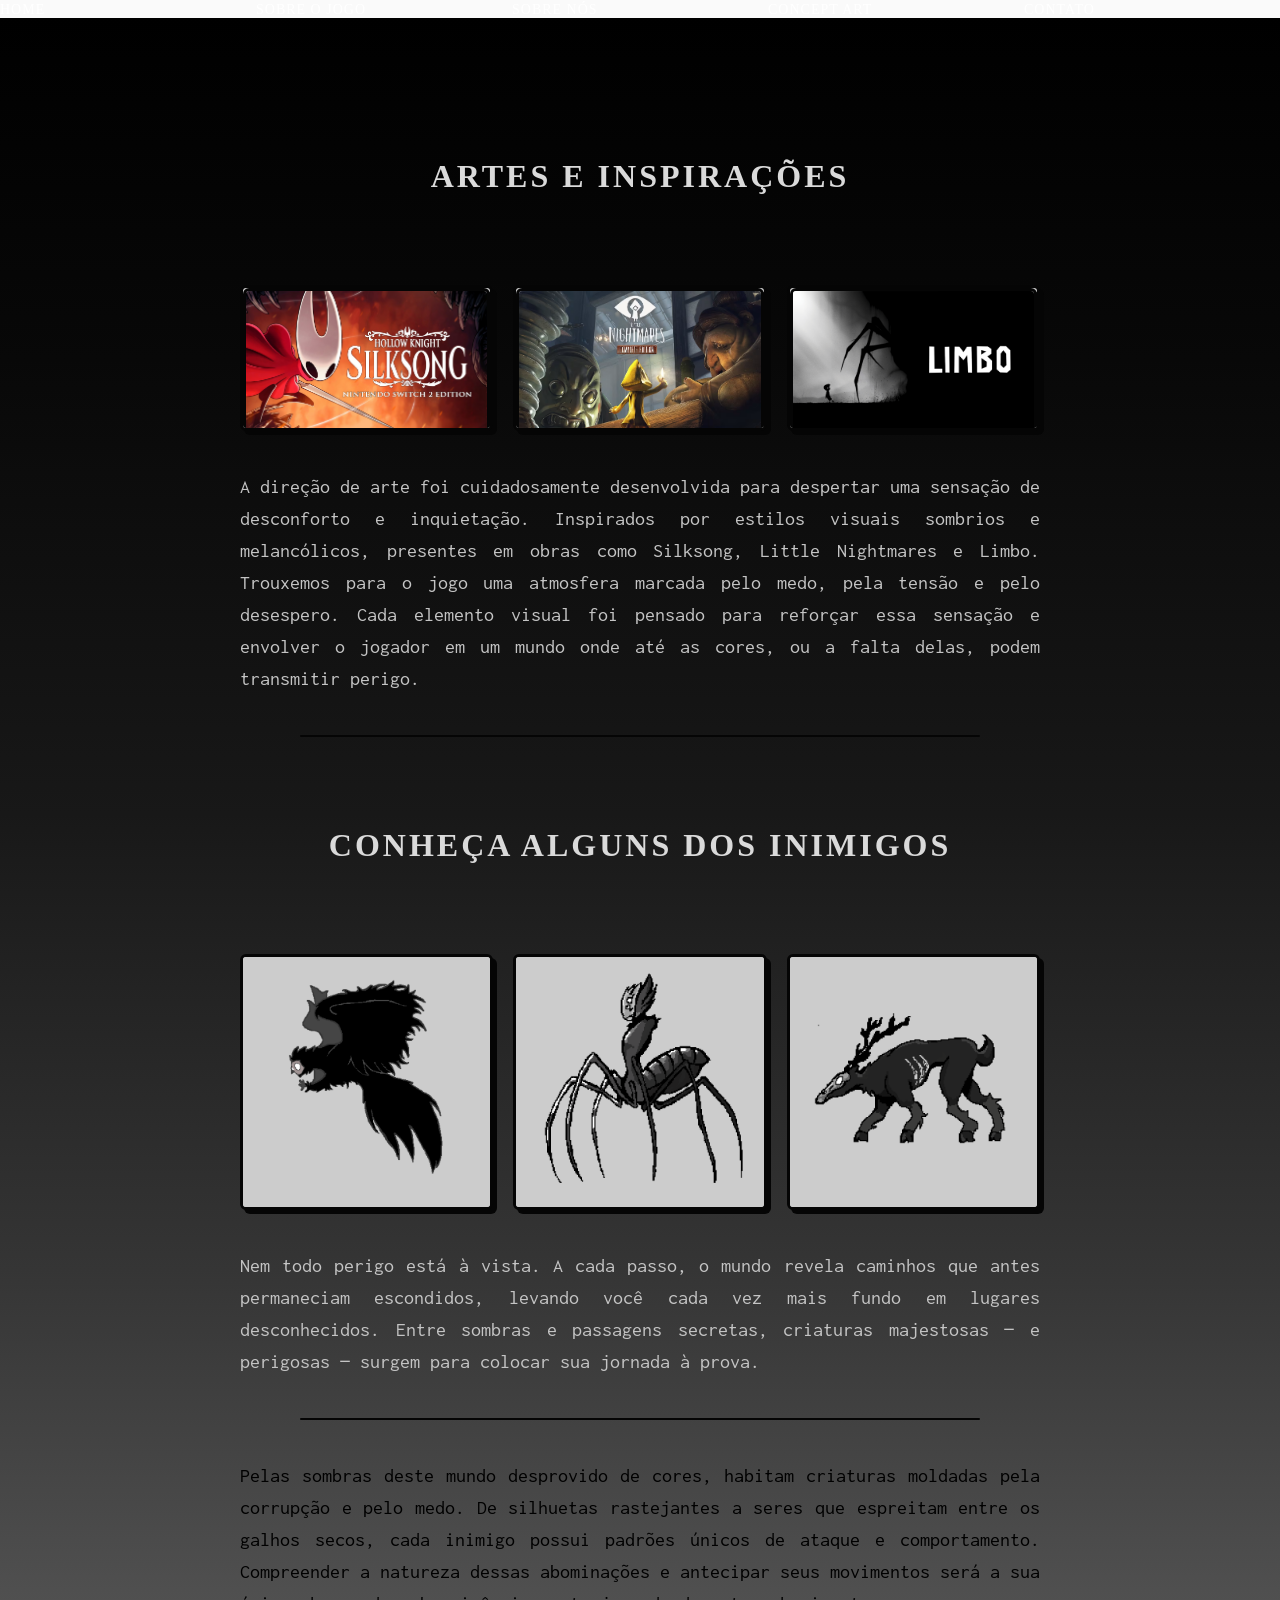
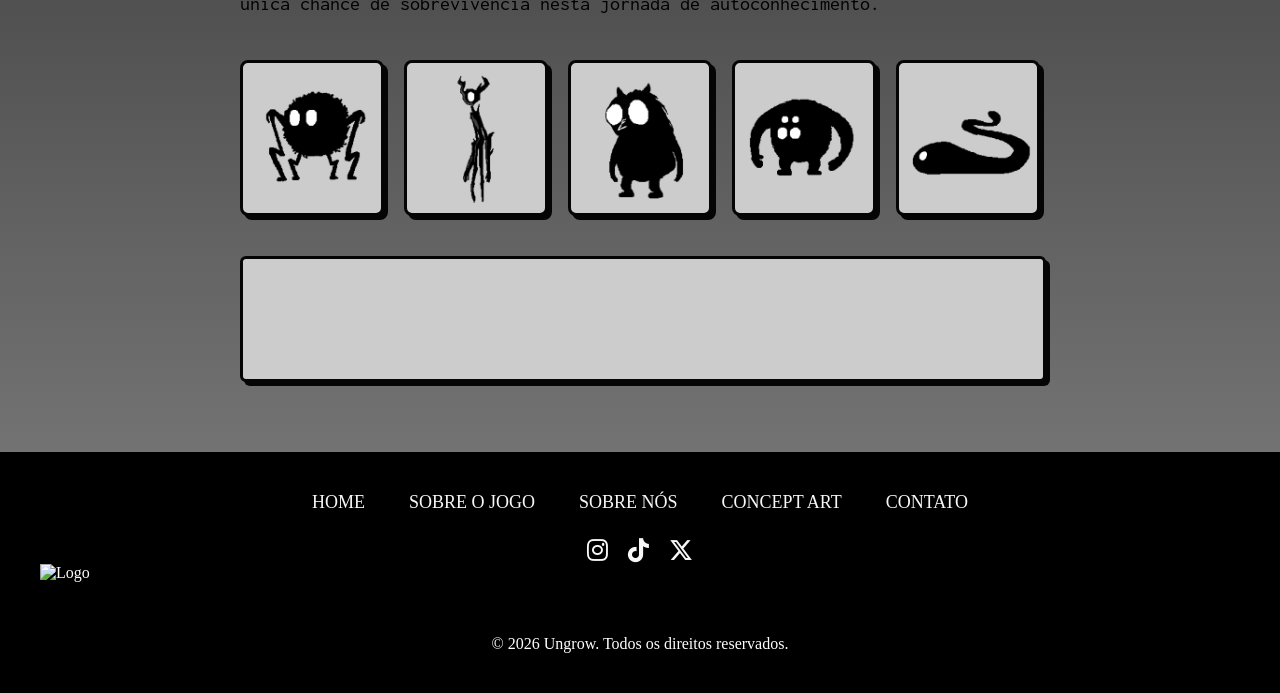
==== navegacao/conceptart.html @ cc2f0186 "atualizações gerais 02/09" ====
<!DOCTYPE html>
<html lang="en">
<head>
    <meta charset="UTF-8">
    <meta name="viewport" content="width=device-width, initial-scale=1.0">
    <link rel="stylesheet" href="https://www.w3schools.com/w3css/5/w3.css" />
    <link rel="stylesheet" href="https://fonts.googleapis.com/css?family=Inconsolata" />
    <link rel="stylesheet" href="styleCA.css" />
    <link rel="stylesheet" href="https://cloudflare.com">
    <link rel="stylesheet" href="https://cdnjs.cloudflare.com/ajax/libs/font-awesome/6.5.1/css/all.min.css" crossorigin="anonymous" referrerpolicy="no-referrer" />

    
    <title>CONCEPT ART</title>
</head>
<body>
    

    <!-- Barra de Navegação para as Páginas Secundárias -->
    <div class="w3-top">

    <div class="w3-row w3-padding w3-black barra-navegacao">

        <div class="w3-col">
            <a
                href="../index.html#home"
                class="w3-button w3-block w3-black"
            >
                HOME
            </a>
        </div>

        <div class="w3-col">
            <a
                href="sobreojogo.html"
                class="w3-button w3-block w3-black"
            >
                SOBRE O JOGO
            </a>
        </div>

        <div class="w3-col">
            <a
                href="sobrenos.html"
                class="w3-button w3-block w3-black"
            >
                SOBRE NÓS
            </a>
        </div>

        <div class="w3-col">
            <a
                href="conceptart.html"
                class="w3-button w3-block w3-black"
            >
                CONCEPT ART
            </a>
        </div>

        <div class="w3-col">
            <a
                href="../index.html#contato"
                class="w3-button w3-block w3-black"
            >
                CONTATO
            </a>
        </div>

    </div>

</div>
    <main class="pagina-jogo">
    <main class="container-artes">
    
    <h1 class="titulo-secundario-artes">ARTES E INSPIRAÇÕES</h1>

    <!-- SEÇÃO 1: 3 Imagens lado a lado -->
    <section class="grid-tres-imagens">
    <a href="https://store.steampowered.com/app/1030300/Hollow_Knight_Silksong/" target="_blank" rel="noopener noreferrer" class="box-imagem">
      <div class="box-imagem"><img src="../imagens/silksongref.jpg" alt="Silksong"></div>
      </a>

      <a href="https://store.steampowered.com/app/424840/Little_Nightmares/" target="_blank" rel="noopener noreferrer" class="box-imagem">
      <div class="box-imagem"><img src="../imagens/littlenightmaresref.avif" alt="Little Nightmares"></div>
      </a>
      
      <a href="https://store.steampowered.com/app/48000/LIMBO/" target="_blank" rel="noopener noreferrer" class="box-imagem">
      <div class="box-imagem"><img src="../imagens/limboref.jpg" alt="Limbo"></div>
      </a>

    </section>

    <!-- SEÇÃO 2: Texto Centralizado + Divisor -->
    <section class="texto-central">
      <p>A direção de arte foi cuidadosamente desenvolvida para despertar uma sensação de desconforto e inquietação. Inspirados por estilos visuais sombrios e melancólicos, presentes em obras como Silksong, Little Nightmares e Limbo. Trouxemos para o jogo uma atmosfera marcada pelo medo, pela tensão e pelo desespero. Cada elemento visual foi pensado para reforçar essa sensação e envolver o jogador em um mundo onde até as cores, ou a falta delas, podem transmitir perigo.</p>
    </section>

    <div class="divisor-artes"></div>

    <!-- SEÇÃO 3: Layout de Moldura Corrompida (Texto centralizado cercado por imagens) -->
    <h1 class="titulo-secundario-artes">CONHEÇA ALGUNS DOS INIMIGOS </h1>

    <!-- SEÇÃO 1: 3 Imagens lado a lado -->
    <section class="grid-tres-imagens sec2">
      <div class="box-imagem"><img src="../imagens/coruja.PNG" alt="Coruja"></div>
      <div class="box-imagem"><img src="../imagens/BOSSARANHAPIXEL.png" alt="Bossa Aranha Pixel"></div>
      <div class="box-imagem"><img src="../imagens/cervo.png" alt="Cervo"></div>
    </section>

    <!-- SEÇÃO 2: Texto Centralizado + Divisor -->
    <section class="texto-central">
      <p>Nem todo perigo está à vista. A cada passo, o mundo revela caminhos que antes permaneciam escondidos, levando você cada vez mais fundo em lugares desconhecidos. Entre sombras e passagens secretas, criaturas majestosas — e perigosas — surgem para colocar sua jornada à prova. </p>
      
    </section>
    <div class="divisor-artes"></div>

    <!-- SEÇÃO 4: Imagem na Esquerda / Texto na Direita -->
    <section class="bloco-lateral-artes">
      
      <div class="texto-lateral-artes">
        <p>Pelas sombras deste mundo desprovido de cores, habitam criaturas moldadas pela corrupção e pelo medo. De silhuetas rastejantes a seres que espreitam entre os galhos secos, cada inimigo possui padrões únicos de ataque e comportamento. Compreender a natureza dessas abominações e antecipar seus movimentos será a sua única chance de sobrevivência nesta jornada de autoconhecimento.</p>
      </div>
    </section>

    <div class="quadrados-container">
    <div class="quadradinho"><img src="../imagens/inimigos/1.png" alt=""></div>
    <div class="quadradinho"><img src="../imagens/inimigos/2.png" alt=""></div>
    <div class="quadradinho"><img src="../imagens/inimigos/3.png" alt=""></div>
    <div class="quadradinho"><img src="../imagens/inimigos/4.png" alt=""></div>
    <div class="quadradinho"><img src="../imagens/inimigos/5.png" alt=""></div>
</div>

    <!-- SEÇÃO 6: Banner Retangular Largo -->
    <section class="banner-largo-artes">
      <div class="box-banner-horizontal"></div>
    </section>

  </main>

    
    
    <!-- ==========================
             FOOTER
        =========================== -->

        <footer>

          <img src="../../Web-Site-Ungrow/imagens/asset6.png" alt="Logo" class="footer-logo-absoluto">

            <div class="footer-links">

                <a href="../../Web-Site-Ungrow/index.html#home">
                    HOME
                </a>

                <a href="../../Web-Site-Ungrow/navegacao/sobreojogo.html">
                    SOBRE O JOGO
                </a>

                <a href="../../Web-Site-Ungrow/navegacao/sobrenos.html">
                    SOBRE NÓS
                </a>

                <a href="../../Web-Site-Ungrow/navegacao/conceptart.html">
                    CONCEPT ART
                </a>

                <a href="../../Web-Site-Ungrow/index.html#contato">
                    CONTATO
                </a>

            </div>

          

           <div class="footer-social">
    <!-- Ícone do Instagram -->
    <a href="https://instagram.com" target="_blank" aria-label="Instagram">
        <i class="fab fa-instagram"></i>
    </a>
    
    <!-- Ícone do TikTok -->
    <a href="https://tiktok.com" target="_blank" aria-label="TikTok">
        <i class="fab fa-tiktok"></i>
    </a>
    
    <!-- Ícone do Twitter / X -->
    <a href="https://twitter.com" target="_blank" aria-label="Twitter">
        <i class="fab fa-x-twitter"></i>
    </a>
</div>


            <div class="powered-by">
                © 2026 Ungrow. Todos os direitos reservados.
            </div>


          
        </footer>
</body>
</html>
---- navegacao/styleCA.css ----
@font-face {
  font-family: "Ungrow-Regular";
  src: url(../../Web-Site-Ungrow/fonts/Ungrow-Regular.otf);
  font-style: normal;
  font-display: swap;
}



/* =========================================
   CONFIGURAÇÕES GERAIS E FUNDO CLARO
========================================= */
body, html {
  margin: 0;
  padding: 0;
  height: 100%;
  font-family: "Inconsolata", sans-serif;
  background-color: #fafafa; /* Mantém o fundo claro padrão das suas páginas secundárias */
  font-family: "Ungrow-Regular";
}


p{
  font-size: 20px;
  line-height: 1.6;
}

.topo-pagina-secundaria {
  background-color: #000;
  width: 100%;
}

.barra-navegacao {
  display: flex;
  width: 100%;
}

.barra-navegacao a {
  flex: 1;
  text-align: center;
  padding: 14px 0;
  color: #fff;
  text-decoration: none;
  font-size: 14px;
  letter-spacing: 1px;
  transition: 0.3s;
}

.barra-navegacao a:hover, .barra-navegacao a.ativo {
  background-color: #333;
}

/* CONTAINER PRINCIPAL CORRIDO */
.container-artes {
  width: 90%;
  max-width: 800px;
  margin: 40px auto;
}

.titulo-secundario-artes {
  text-align: center;
  font-size: 32px;
  font-weight: bold;
  letter-spacing: 3px;
  color: #dadada;
  margin-bottom: 90px;
  margin-top: 90px;
}

/* =========================================
   SEÇÃO 1: 3 IMAGENS ALINHADAS HORIZONTALMENTE
========================================= */
.grid-tres-imagens {
  display: flex;
  gap: 20px;
  margin-bottom: 40px;
}


.grid-tres-imagens .box-imagem {
  flex: 1;
  height: 140px;
  background-color: #cccccc;
  border: 3px solid #050505;
  box-shadow: 4px 4px 0px #050505;
  border-radius: 6px;
  overflow: hidden;

}

.grid-tres-imagens .box-imagem img {
  width: 100%;
  height: 100%;
  object-fit: cover; /* Corta e ajusta a imagem proporcionalmente preenchendo a caixa, sem esticar */
  display: block;
}


.sec2 .box-imagem {
  height: 250px; /* Nova altura maior para os monstros não ficarem cortados */
}

/* Força as fotos dos monstros a preencherem a nova altura corretamente */
.sec2 .box-imagem img {
  width: 100%;
  height: 100%;
  object-fit: contain; /* 'contain' mostra o monstro inteiro sem cortar os lados da imagem */
  background-color: #cccccc; /* Mantém o fundo cinza preenchendo as sobras */
}

/* =========================================
   TEXTOS CENTRALIZADOS E DIVISORES
========================================= */
.texto-central {
  max-width: 800px;       /* Controla a largura máxima para o texto não ficar gigante */
  margin: 40px auto;      /* O 'auto' centraliza o bloco de texto inteiro na tela */
  font-family: "inconsolata", monospace;
  color: #c4c4c4;
  line-height: 1.6;       /* Deixa um espaçamento confortável entre as linhas */
  text-align: justify;    /* Mantém as bordas laterais alinhadas, se preferir */
}

.divisor-artes {
  width: 85%;
  height: 2px;
  background-color: #050505;
  margin: 30px auto 0;
  border-radius: 2px;
}

/* =========================================
   SEÇÃO 3: MOLDURA COMPLEXA (FLEXBOX TRÊS COLUNAS)
========================================= */
.layout-moldura {
  display: flex;
  gap: 25px;
  align-items: stretch;
  margin: 40px 0;
}

.coluna-lateral-img {
  width: 100px;
  background-color: #cccccc;
  border: 3px solid #050505;
  box-shadow: 4px 4px 0px #050505;
  border-radius: 6px;
  flex-shrink: 0;
}

.centro-moldura {
  flex: 1;
  display: flex;
  flex-direction: column;
  justify-content: space-between;
  text-align: center;
  color: #c4c4c4;
}

.centro-moldura p {
  margin: 0 0 20px 0;
  line-height: 1.5;
}

.box-imagem-centro {
  width: 100%;
  height: 140px;
  background-color: #cccccc;
  border: 3px solid #050505;
  box-shadow: 4px 4px 0px #050505;
  border-radius: 6px;
}

/* =========================================
   SEÇÃO 5: IMAGEM LATERAL COM TEXTO CORRIDO
========================================= */
.bloco-lateral-artes {

  max-width: 800px;       /* Controla a largura máxima para o texto não ficar gigante */
  margin: 40px auto;      /* O 'auto' centraliza o bloco de texto inteiro na tela */
  font-family: "inconsolata", monospace;
  color: #000000;
  line-height: 1.6;       /* Deixa um espaçamento confortável entre as linhas */
  text-align: justify;    /* Mantém as bordas laterais alinhadas, se preferir */

}

.quadrados-container {
    display: flex;            /* Alinha os itens um ao lado do outro */
    justify-content: center;  /* Centraliza o grupo de quadrados na tela */
    gap: 20px;                /* Define o espaço de separação entre cada um */
    margin-top: 30px;         /* Distância do texto de cima */
}

/* Estilização padrão para o formato dos seus quadradinhos */
.quadradinho {
    width: 150px;              /* Largura do quadrado */
    height: 150px;             /* Altura igual para ficar simétrico */
    background-color: #ccc;   /* Cor de fundo cinza igual à imagem */
    border-radius: 8px;       /* Bordas levemente arredondadas */
    aspect-ratio: 1 / 1;
    border: 3px solid #050505;  /* Borda preta para destacar */
    box-shadow: 4px 4px 0px #050505;
    overflow: hidden; 
}

.quadradinho img {
    width: 100%;          /* Ocupa toda a largura interna do quadrado */
    height: 100%;         /* Ocupa toda a altura interna do quadrado */
    object-fit: cover;    /* ESSENCIAL: Encaixa a foto perfeitamente sem distorcer ou esticar */
    object-position: center; /* Mantém o centro da imagem visível */
}

.texto-lateral-artes {
  flex: 1;
  line-height: 1.6;
}

/* =========================================
   SEÇÃO 6: BANNER HORIZONTAL GRANDE
========================================= */
.banner-largo-artes {
  margin: 40px 0 60px;
}

.box-banner-horizontal {
  width: 100%;
  height: 120px;
  background-color: #cccccc;
  border: 3px solid #050505;
  box-shadow: 4px 4px 0px #050505;
  border-radius: 6px;
}

/* =========================================
   RODAPÉ PADRÃO
========================================= */
footer {
  background: #d0d0d0;
  color: #222;
  padding: 30px 20px;
  text-align: center;
}

.footer-links {
  display: flex;
  justify-content: space-around;
  max-width: 700px;
  margin: auto;
}

.footer-links a {
  color: #222;
  text-decoration: none;
  font-size: 13px;
}

.footer-links a:hover {
  text-decoration: underline;
}

.powered-by {
  margin-top: 30px;
  font-size: 10px;
}

/* RESPONSIVO MOBILE */
@media (max-width: 600px) {
  .grid-tres-imagens, .layout-moldura, .bloco-lateral-artes {
    flex-direction: column;
  }
  .coluna-lateral-img {
    width: 100%;
    height: 150px;
  }
  .box-imagem-lateral {
    width: 100%;
  }
}

/*BARRA DE NAVEGAÇÃO*/

.barra-navegacao {
  display: flex;
  width: 100%;
}

.barra-navegacao .w3-col {
  flex: 1;
}

.barra-navegacao a {
  transition: 0.3s;
}

.barra-navegacao a:hover {
  background-color: #333 !important;
}

/* =========================================
   FUNDO DA PÁGINA
========================================= */

.pagina-jogo {
  min-height: 100vh;

  background: linear-gradient(
    to bottom,
    #000000 0%,
    #080808 15%,
    #181818 35%,
    #353535 55%,
    #5a5a5a 75%,
    #858585 100%
  );

  padding-top: 50px;
}


/* =========================================
   FOOTER
========================================= */

footer {
  background: #000000;
  color: #ffffff;
  padding: 40px 20px;
  text-align: center;
  margin-top: 70px;
  position: relative;
}

.footer-logo-absoluto {
  position: absolute;
  left: 40px;          /* Distância da borda esquerda da tela */
  top: 50%;            /* Alinha verticalmente ao centro */
  transform: translateY(-50%); /* Ajuste fino para o centro vertical perfeito */
  max-width: 120px;    /* Controle o tamanho da foto aqui */
  height: auto;

  max-width: 180px;    /* Aumente este valor (ex: 180px, 200px, 250px) */
  height: auto;
}



.footer-links {
  display: flex;
  justify-content: space-around;
  max-width: 700px;
  margin: auto;
}

.footer-links a {
  color: #f7f7f7;
  text-decoration: none;
  font-size: 18px;
}

.footer-links a:hover {
  text-decoration: underline;
}

.footer-social {
  margin-top: 25px; /* Espaço abaixo do menu principal */
  display: flex;
  justify-content: center;
  gap: 20px; /* Distância entre os ícones */
}

.footer-social a {
  color: #f7f7f7;
  font-size: 24px; /* Tamanho visível para os ícones */
  transition: transform 0.2s ease, color 0.2s ease;
}

.footer-social a:hover {
  color: #999999; /* Cor que o ícone assume ao passar o mouse */
  transform: scale(1.1); /* Efeito suave de crescimento */
}

.powered-by {
  margin-top: 70px;
  font-size: 16px;
}
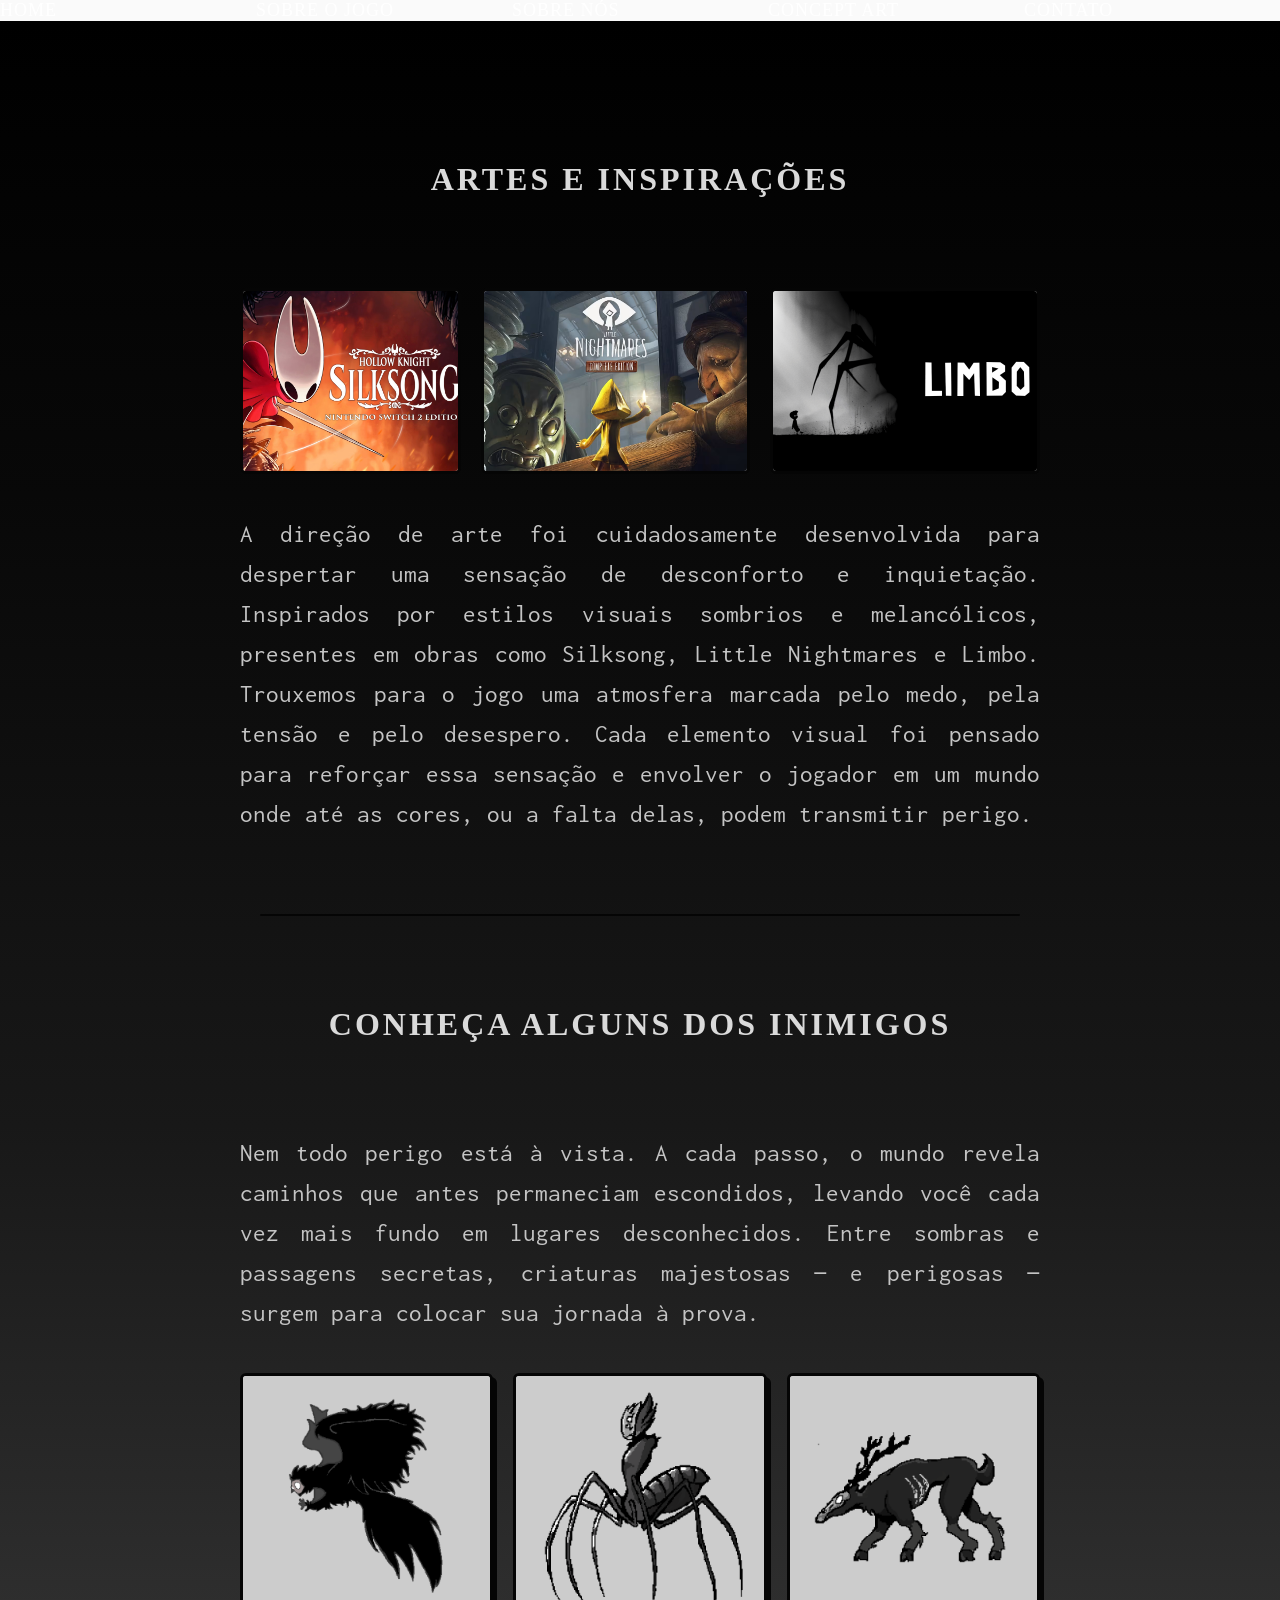
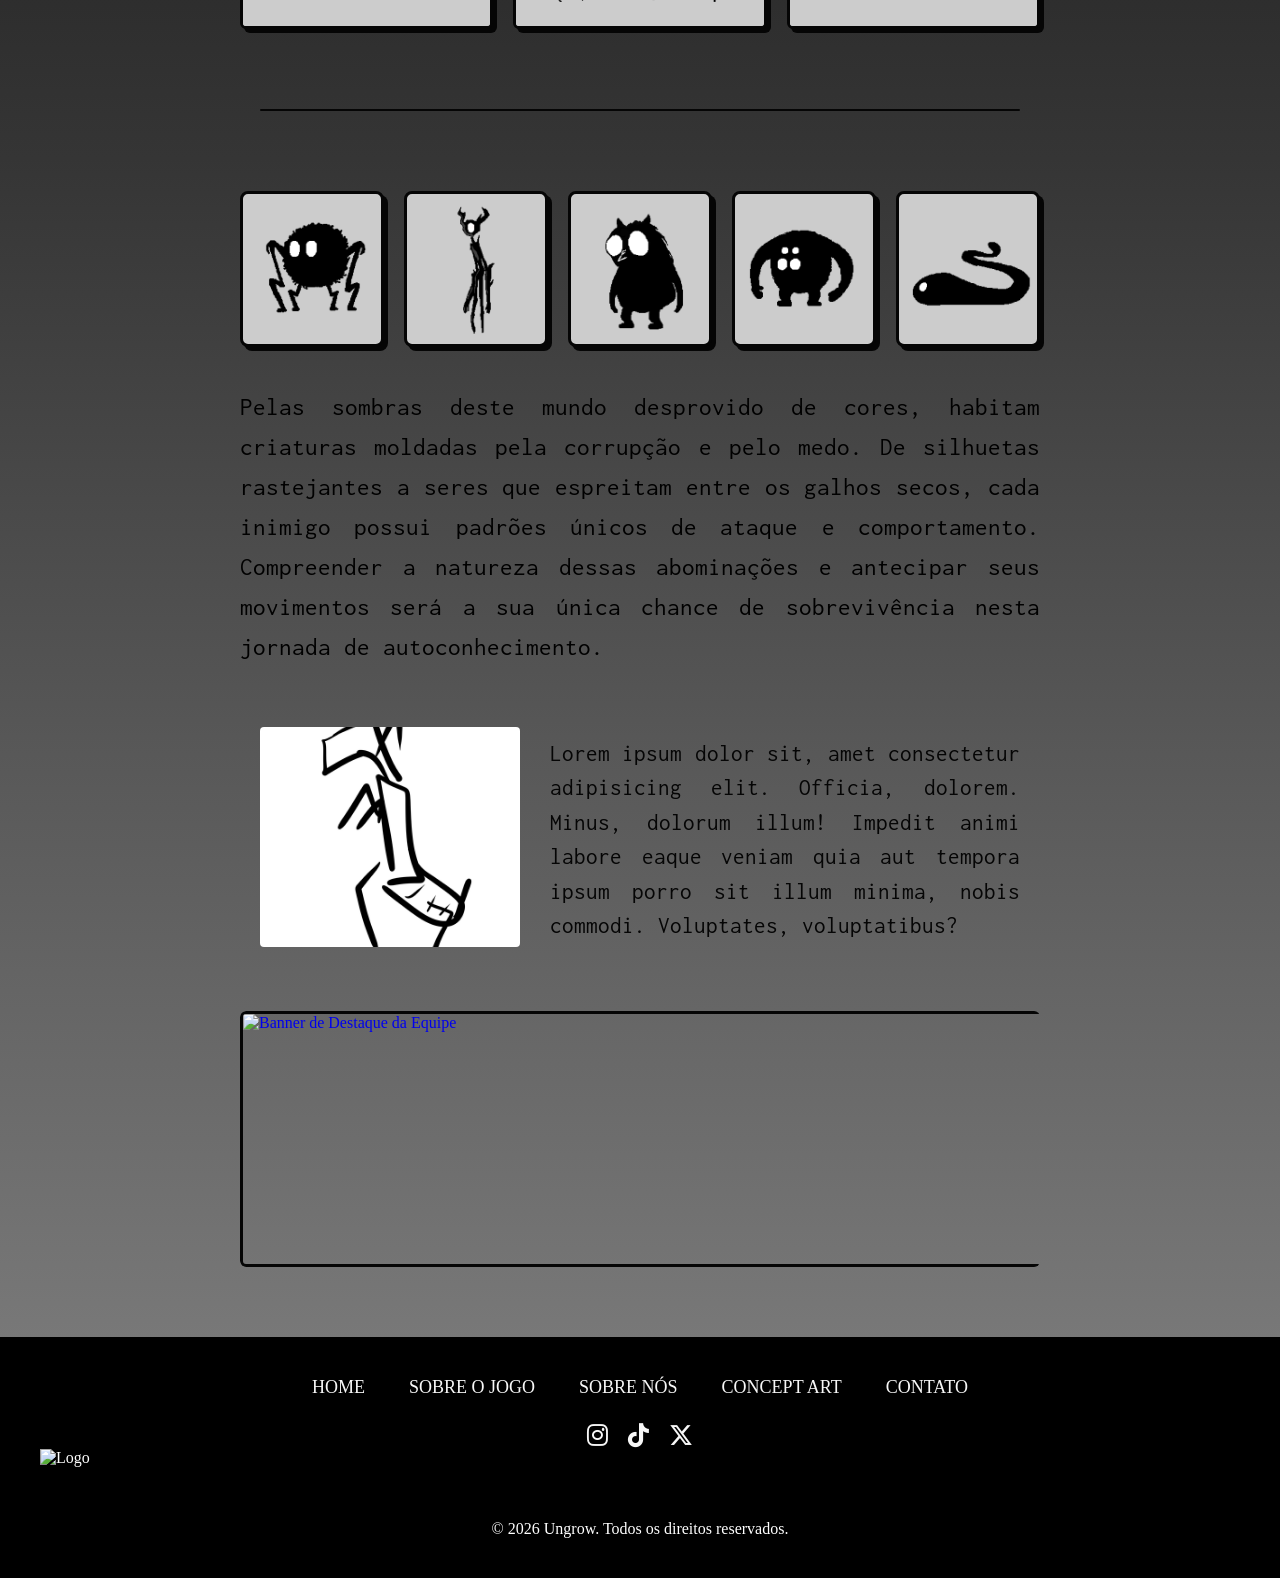
==== commit 32fede43: "adição de assets e organização do layout. atualização 04/09" ====
--- a/navegacao/conceptart.html
+++ b/navegacao/conceptart.html
@@ -75,15 +75,15 @@
 
     <!-- SEÇÃO 1: 3 Imagens lado a lado -->
     <section class="grid-tres-imagens">
-    <a href="https://store.steampowered.com/app/1030300/Hollow_Knight_Silksong/" target="_blank" rel="noopener noreferrer" class="box-imagem">
-      <div class="box-imagem"><img src="../imagens/silksongref.jpg" alt="Silksong"></div>
+    <a href="https://store.steampowered.com/app/1030300/Hollow_Knight_Silksong/" class="link-banner-efeito" target="_blank" rel="noopener noreferrer" class="box-imagem">
+      <div class="box-imagem" ><img src="../imagens/silksongref.jpg" alt="Silksong"></div>
       </a>
 
-      <a href="https://store.steampowered.com/app/424840/Little_Nightmares/" target="_blank" rel="noopener noreferrer" class="box-imagem">
+      <a href="https://store.steampowered.com/app/424840/Little_Nightmares/" target="_blank" class="link-banner-efeito" rel="noopener noreferrer" class="box-imagem">
       <div class="box-imagem"><img src="../imagens/littlenightmaresref.avif" alt="Little Nightmares"></div>
       </a>
       
-      <a href="https://store.steampowered.com/app/48000/LIMBO/" target="_blank" rel="noopener noreferrer" class="box-imagem">
+      <a href="https://store.steampowered.com/app/48000/LIMBO/" target="_blank" class="link-banner-efeito" rel="noopener noreferrer" class="box-imagem">
       <div class="box-imagem"><img src="../imagens/limboref.jpg" alt="Limbo"></div>
       </a>
 
@@ -96,8 +96,22 @@
 
     <div class="divisor-artes"></div>
 
+    <div class="container-âncora-inimigos">
+      
+      <!-- Imagens com o caminho de pasta corrigido usando "../imagens/" igual às suas outras -->
+      <img src="../imagens/cervopromocional.png" alt="Inimigo Esquerdo" class="arte-decorativa-esquerda">
+      <img src="../imagens/cervopromocional.png" alt="Inimigo Direito" class="arte-decorativa-direita">
+
     <!-- SEÇÃO 3: Layout de Moldura Corrompida (Texto centralizado cercado por imagens) -->
     <h1 class="titulo-secundario-artes">CONHEÇA ALGUNS DOS INIMIGOS </h1>
+
+    
+
+    <!-- SEÇÃO 2: Texto Centralizado + Divisor -->
+    <section class="texto-central">
+      <p>Nem todo perigo está à vista. A cada passo, o mundo revela caminhos que antes permaneciam escondidos, levando você cada vez mais fundo em lugares desconhecidos. Entre sombras e passagens secretas, criaturas majestosas — e perigosas — surgem para colocar sua jornada à prova. </p>
+      
+    </section>
 
     <!-- SEÇÃO 1: 3 Imagens lado a lado -->
     <section class="grid-tres-imagens sec2">
@@ -106,20 +120,8 @@
       <div class="box-imagem"><img src="../imagens/cervo.png" alt="Cervo"></div>
     </section>
 
-    <!-- SEÇÃO 2: Texto Centralizado + Divisor -->
-    <section class="texto-central">
-      <p>Nem todo perigo está à vista. A cada passo, o mundo revela caminhos que antes permaneciam escondidos, levando você cada vez mais fundo em lugares desconhecidos. Entre sombras e passagens secretas, criaturas majestosas — e perigosas — surgem para colocar sua jornada à prova. </p>
-      
-    </section>
+
     <div class="divisor-artes"></div>
-
-    <!-- SEÇÃO 4: Imagem na Esquerda / Texto na Direita -->
-    <section class="bloco-lateral-artes">
-      
-      <div class="texto-lateral-artes">
-        <p>Pelas sombras deste mundo desprovido de cores, habitam criaturas moldadas pela corrupção e pelo medo. De silhuetas rastejantes a seres que espreitam entre os galhos secos, cada inimigo possui padrões únicos de ataque e comportamento. Compreender a natureza dessas abominações e antecipar seus movimentos será a sua única chance de sobrevivência nesta jornada de autoconhecimento.</p>
-      </div>
-    </section>
 
     <div class="quadrados-container">
     <div class="quadradinho"><img src="../imagens/inimigos/1.png" alt=""></div>
@@ -129,10 +131,39 @@
     <div class="quadradinho"><img src="../imagens/inimigos/5.png" alt=""></div>
 </div>
 
-    <!-- SEÇÃO 6: Banner Retangular Largo -->
-    <section class="banner-largo-artes">
-      <div class="box-banner-horizontal"></div>
-    </section>
+    <!-- SEÇÃO 4:  -->
+    <section class="bloco-lateral-artes">
+      
+      <div class="texto-lateral-artes">
+        <p>Pelas sombras deste mundo desprovido de cores, habitam criaturas moldadas pela corrupção e pelo medo. De silhuetas rastejantes a seres que espreitam entre os galhos secos, cada inimigo possui padrões únicos de ataque e comportamento. Compreender a natureza dessas abominações e antecipar seus movimentos será a sua única chance de sobrevivência nesta jornada de autoconhecimento.</p>
+      </div>
+    </section>
+
+
+    <!-- SEÇÃO 5: LOUVA DEUS  -->
+    <div class="card-horizontal">
+  <!-- Bloco da Imagem à Esquerda -->
+  <div class="card-imagem">
+    <img src="../imagens/rascunhos/louvadeus.webp" alt="Descrição da Imagem">
+  </div>
+  
+  <!-- Bloco de Texto à Direita -->
+  <div class="card-texto">
+    <p>Lorem ipsum dolor sit, amet consectetur adipisicing elit. Officia, dolorem. Minus, dolorum illum! Impedit animi labore eaque veniam quia aut tempora ipsum porro sit illum minima, nobis commodi. Voluptates, voluptatibus?</p>
+  </div>
+</div>
+
+    <!-- BANNER RETANGULAR GRANDE (Logo abaixo dos integrantes, igual ao wireframe) -->
+      <section class="banner-destaque-sobrenos">
+        <a href="https://store.steampowered.com/app/1030300/Hollow_Knight_Silksong/" class="link-banner-efeito" target="_blank" rel="noopener noreferrer">
+        <img
+          src="../../Web-Site-Ungrow/imagens/rascunhos/bannerinsano.webp"
+          alt="Banner de Destaque da Equipe"
+        />
+        </a>
+      </section>
+
+    
 
   </main>
 
@@ -144,7 +175,7 @@
 
         <footer>
 
-          <img src="../../Web-Site-Ungrow/imagens/asset6.png" alt="Logo" class="footer-logo-absoluto">
+          <img src="../../Web-Site-Ungrow/imagens/logo ungrow branca.png" alt="Logo" class="footer-logo-absoluto">
 
             <div class="footer-links">
 
--- a/navegacao/styleCA.css
+++ b/navegacao/styleCA.css
@@ -21,7 +21,7 @@
 
 
 p{
-  font-size: 20px;
+  font-size: 25px;
   line-height: 1.6;
 }
 
@@ -41,7 +41,7 @@
   padding: 14px 0;
   color: #fff;
   text-decoration: none;
-  font-size: 14px;
+  font-size: 18px;
   letter-spacing: 1px;
   transition: 0.3s;
 }
@@ -74,12 +74,16 @@
   display: flex;
   gap: 20px;
   margin-bottom: 40px;
-}
+
+  max-width: 800px;  /* Limita as imagens na mesma largura do texto */
+  margin: 0 auto;    /* Centraliza o bloco das imagens na tela */
+}
+
 
 
 .grid-tres-imagens .box-imagem {
-  flex: 1;
-  height: 140px;
+  flex: 1 1 0;
+  height: 180px;
   background-color: #cccccc;
   border: 3px solid #050505;
   box-shadow: 4px 4px 0px #050505;
@@ -121,11 +125,58 @@
 }
 
 .divisor-artes {
-  width: 85%;
+  width: 95%;
   height: 2px;
   background-color: #050505;
   margin: 30px auto 0;
   border-radius: 2px;
+  margin-bottom: 80px;
+  margin-top: 80px;
+}
+
+
+/* =========================================================
+   SEÇÃO 2 - IMAGENS FLUTUANTES LATERAIS DA SEÇÃO DE INIMIGOS
+============================================================ */
+
+/* Configurações aplicadas nas duas imagens ao mesmo tempo */
+.container-âncora-inimigos {
+  position: relative;
+  max-width: 950px; /* Alinha com a largura máxima padrão que você usa nos seus layouts */
+  margin: 0 auto;   /* Centraliza o bloco na tela */
+}
+
+/* Configurações básicas para as duas imagens flutuantes */
+.arte-decorativa-esquerda,
+.arte-decorativa-direita {
+  position: absolute;
+  top: 20%;                     /* Centraliza verticalmente na altura do bloco dos inimigos */
+  transform: translateY(-50%);
+  width: 450px;                 /* Tamanho grande conforme o cervo original */
+  height: auto;
+  pointer-events: none;         /* Cliques passam direto por ela */
+  z-index: 100;
+}
+
+/* Joga a imagem para fora do bloco, totalmente para a ESQUERDA */
+.arte-decorativa-esquerda {
+  right: 100%;                  /* Empurra para trás do início do texto */
+  margin-right: 40px;           /* Distância de segurança do texto */
+  margin-right: 120px;          /* Ajuste fino para deixar a imagem mais pra esquerda */
+}
+
+/* Joga a imagem para fora do bloco, totalmente para a DIREITA */
+.arte-decorativa-direita {
+  left: 100%;                   /* Empurra para a frente do fim do texto */
+  margin-left: 120px;            /* Distância de segurança do texto */
+}
+
+/* Esconde as artes em telas menores para não quebrar o design */
+@media (max-width: 1500px) {
+  .arte-decorativa-esquerda,
+  .arte-decorativa-direita {
+    display: none;
+  }
 }
 
 /* =========================================
@@ -215,21 +266,108 @@
   line-height: 1.6;
 }
 
-/* =========================================
-   SEÇÃO 6: BANNER HORIZONTAL GRANDE
-========================================= */
-.banner-largo-artes {
-  margin: 40px 0 60px;
-}
-
-.box-banner-horizontal {
-  width: 100%;
-  height: 120px;
-  background-color: #cccccc;
+
+/* =========================================
+   IMAGEM A ESQUERDA E TEXTO A DIREITA - LOUVA-DEUS
+========================================= */
+
+.card-horizontal {
+  display: flex;
+  align-items: center; /* Alinha o texto verticalmente pelo centro da imagem */
+  gap: 30px;           /* Espaçamento entre a imagem e o bloco de texto */
+  padding: 20px;
+  border-radius: 6px;  /* Suaviza os cantos do container */
+  max-width: 800px;    /* Define uma largura máxima para o bloco */
+  margin: 20px auto;   /* Centraliza o bloco inteiro na tela */
+}
+
+/* Controla a caixa da imagem */
+.card-imagem {
+  flex-shrink: 0;      /* Impede que a imagem seja esmagada pelo texto */
+}
+
+.card-imagem img {
+  width: 260px;        /* Defina a largura fixa para a imagem quadrada */
+  height: 220px;       /* Defina a altura fixa */
+  object-fit: cover;   /* Faz a imagem preencher o quadrado sem distorcer */
+  border-radius: 4px;  /* Suaviza as bordas da imagem */
+}
+
+/* Controla a caixa de texto */
+.card-texto {
+  flex: 1;             /* Faz o texto ocupar todo o restante do espaço disponível */
+  color: #050505;      /* Cor do texto branca para contrastar com o fundo */
+}
+
+
+.card-texto p {
+  margin: 0;
+  font-family: "Inconsolata", sans-serif;
+  font-size: 23px;
+  line-height: 1.5;    /* Melhora o espaçamento entre as linhas do texto */
+  text-align: justify;
+}
+
+/* RESPONSIVO: Faz o texto ir para baixo da imagem em telas de celular */
+@media (max-width: 600px) {
+  .card-horizontal {
+    flex-direction: column; 
+    text-align: center;
+    gap: 15px;
+  }
+}
+
+
+/* =========================================
+   BANNER DESTAQUE (RETÂNGULO GRANDE)
+========================================= */
+/* =========================================
+   BANNER DESTAQUE (RETÂNGULO GRANDE)
+========================================= */
+.banner-destaque-sobrenos {
+  width: 100%;
+  margin: 40px 0;
+}
+
+/* Garante o comportamento correto do link que envelopa a imagem */
+.link-banner-efeito {
+  display: block;
+  text-decoration: none;
+  cursor: pointer;
+  border-radius: 6px;
+  overflow: hidden; /* Corta o excesso da imagem quando ela crescer no hover */
+}
+
+/* Configuração padrão da imagem do banner */
+.banner-destaque-sobrenos img {
+  width: 100%;
+  height: auto;
+  aspect-ratio: 16 / 5; /* Formato retangular bem horizontal conforme o desenho */
+  object-fit: cover;
   border: 3px solid #050505;
-  box-shadow: 4px 4px 0px #050505;
+  box-shadow: 4px 4px 0px #050505; /* Mesma sombra blocada dos cards */
   border-radius: 6px;
-}
+  display: block;
+  
+  /* Adiciona a transição suave para a animação */
+  transition: transform 0.3s ease, filter 0.3s ease, box-shadow 0.3s ease;
+}
+
+/* 🌟 EFEITO AO PASSAR O MOUSE (HOVER) */
+.link-banner-efeito:hover img {
+  transform: scale(1.02); /* Aumenta o tamanho do banner levemente (2%) */
+  filter: brightness(0.60); /* Dá um leve ganho de iluminação na arte */
+  box-shadow: 4px 4px 15px rgba(255, 255, 255, 0.2); /* Cria uma iluminação suave na sombra */
+}
+
+/* RESPONSIVO: Ajuste automático para telas de celular */
+@media (max-width: 600px) {
+  .card-integrante {
+    flex-direction: column; /* Empilha a foto em cima do texto no mobile */
+    text-align: center;
+  }
+}
+
 
 /* =========================================
    RODAPÉ PADRÃO
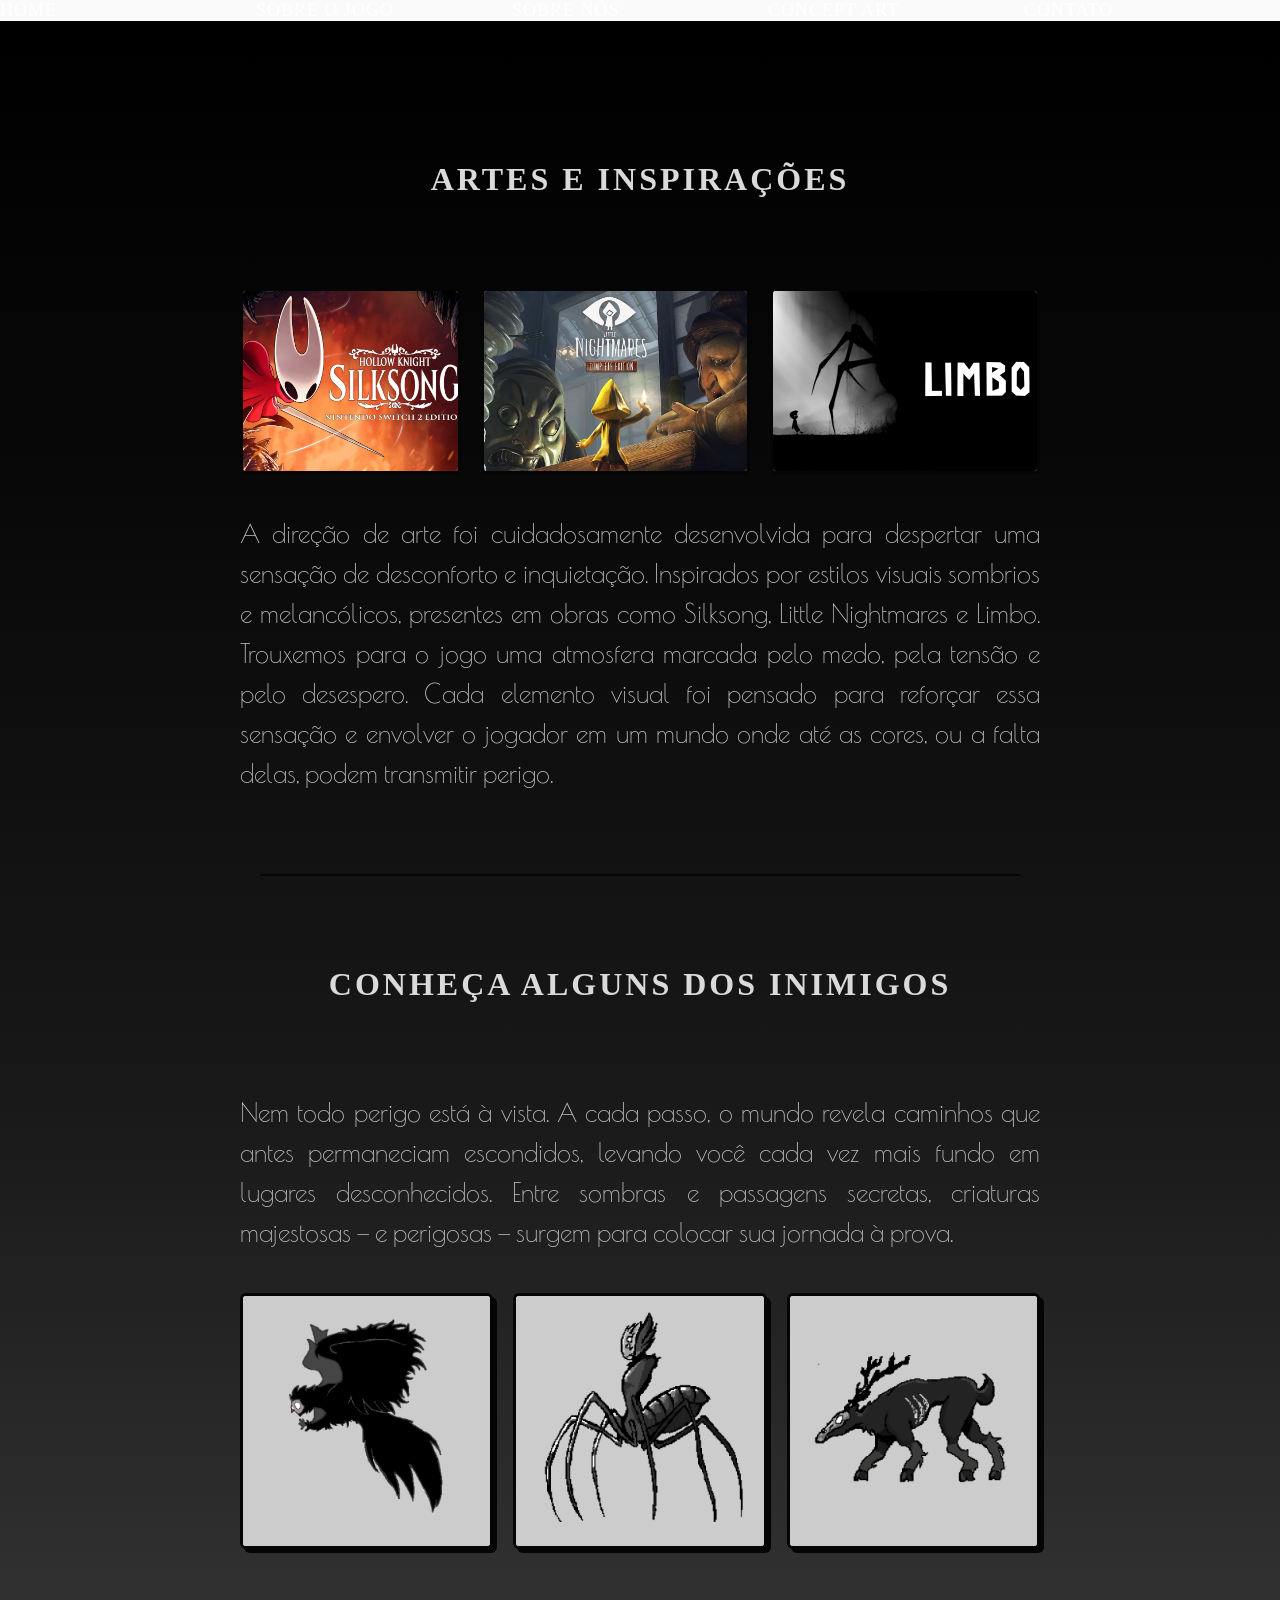
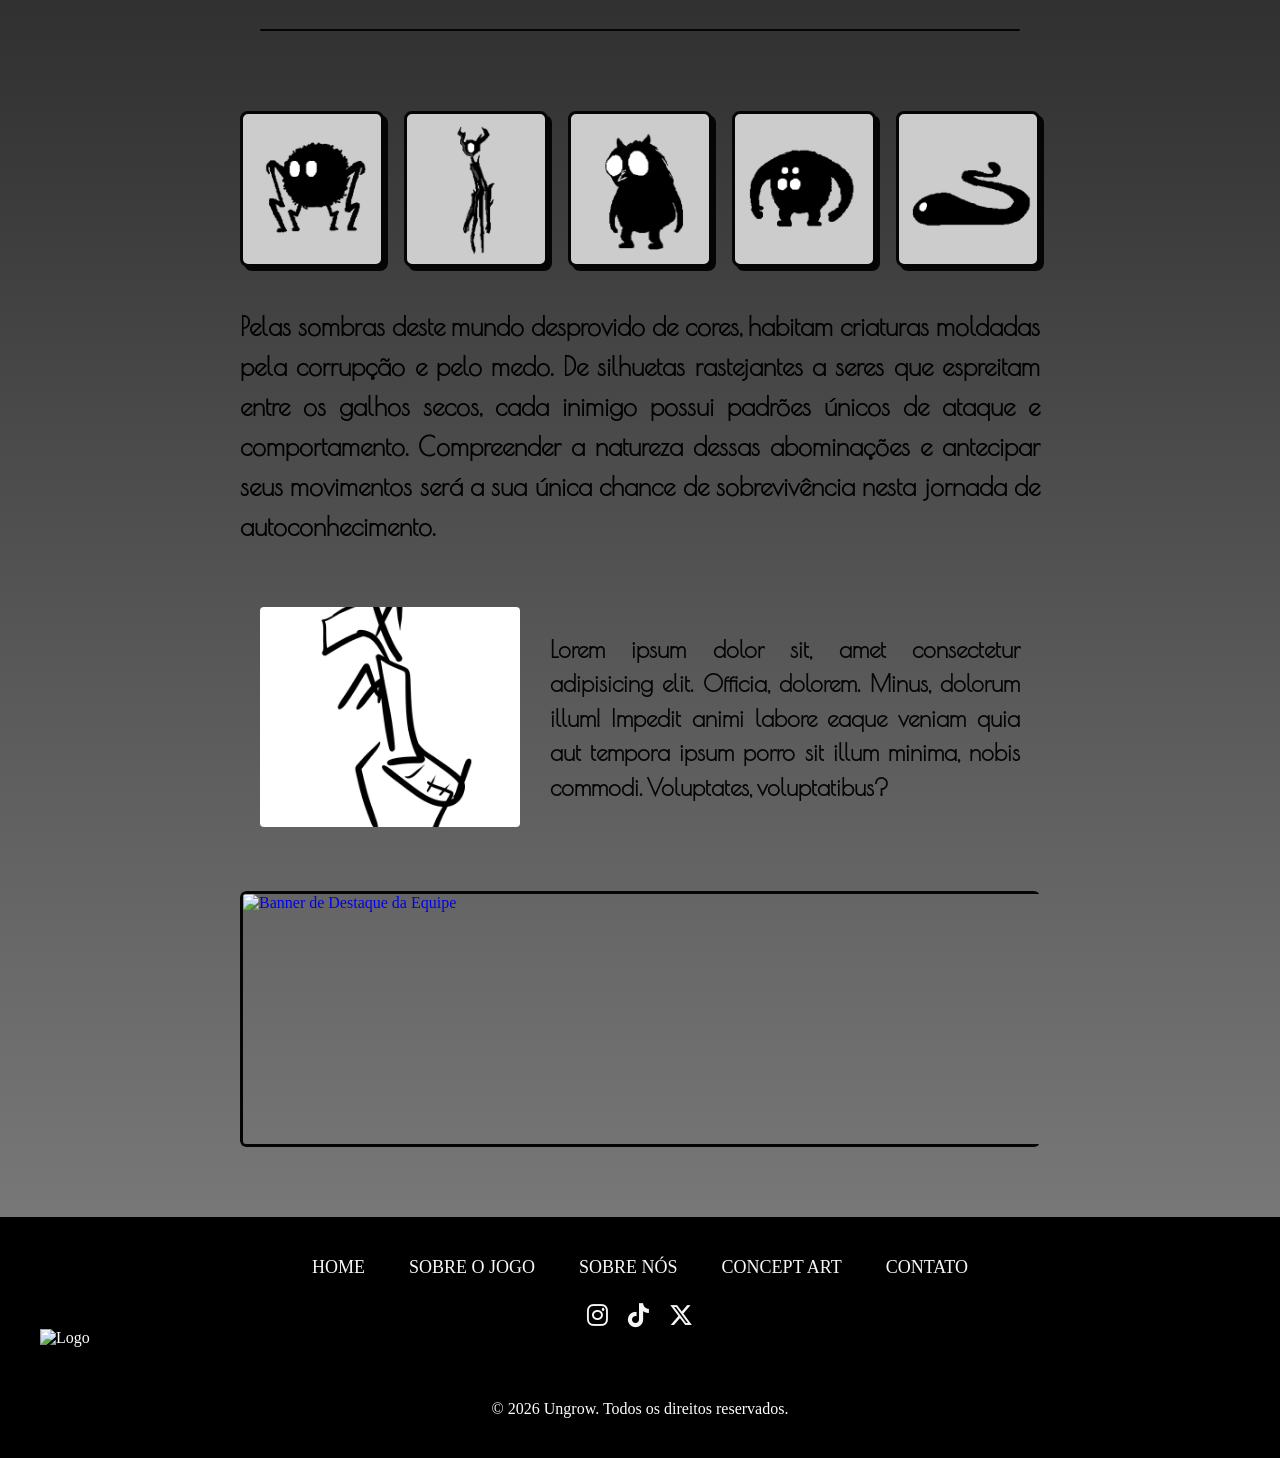
==== commit b43af1bf: "alterando as fontes e cores" ====
--- a/navegacao/conceptart.html
+++ b/navegacao/conceptart.html
@@ -4,7 +4,13 @@
     <meta charset="UTF-8">
     <meta name="viewport" content="width=device-width, initial-scale=1.0">
     <link rel="stylesheet" href="https://www.w3schools.com/w3css/5/w3.css" />
-    <link rel="stylesheet" href="https://fonts.googleapis.com/css?family=Inconsolata" />
+    
+    <link rel="preconnect" href="https://fonts.googleapis.com">
+    <link rel="preconnect" href="https://fonts.gstatic.com" crossorigin>
+    <link href="https://fonts.googleapis.com/css2?family=Antic+Slab&family=Darker+Grotesque:wght@300..900&family=Dosis:wght@200..800&family=Gruppo&family=Jost:ital,wght@0,100..900;1,100..900&family=Montserrat:ital,wght@0,100..900;1,100..900&family=Poiret+One&family=Rajdhani:wght@300;400;500;600;700&family=Rubik+Spray+Paint&display=swap" rel="stylesheet">
+
+    
+
     <link rel="stylesheet" href="styleCA.css" />
     <link rel="stylesheet" href="https://cloudflare.com">
     <link rel="stylesheet" href="https://cdnjs.cloudflare.com/ajax/libs/font-awesome/6.5.1/css/all.min.css" crossorigin="anonymous" referrerpolicy="no-referrer" />
@@ -99,8 +105,8 @@
     <div class="container-âncora-inimigos">
       
       <!-- Imagens com o caminho de pasta corrigido usando "../imagens/" igual às suas outras -->
-      <img src="../imagens/cervopromocional.png" alt="Inimigo Esquerdo" class="arte-decorativa-esquerda">
-      <img src="../imagens/cervopromocional.png" alt="Inimigo Direito" class="arte-decorativa-direita">
+      <img src="../imagens/Coruja - (Sem Fundo).png" alt="Inimigo Esquerdo" class="arte-decorativa-esquerda">
+      <img src="../imagens/aranha SEM FUNDO.png" alt="Inimigo Direito" class="arte-decorativa-direita">
 
     <!-- SEÇÃO 3: Layout de Moldura Corrompida (Texto centralizado cercado por imagens) -->
     <h1 class="titulo-secundario-artes">CONHEÇA ALGUNS DOS INIMIGOS </h1>
--- a/navegacao/styleCA.css
+++ b/navegacao/styleCA.css
@@ -14,7 +14,7 @@
   margin: 0;
   padding: 0;
   height: 100%;
-  font-family: "Inconsolata", sans-serif;
+  font-family: "Poiret One", sans-serif;
   background-color: #fafafa; /* Mantém o fundo claro padrão das suas páginas secundárias */
   font-family: "Ungrow-Regular";
 }
@@ -23,6 +23,7 @@
 p{
   font-size: 25px;
   line-height: 1.6;
+  font-family: "Poiret One", sans-serif;
 }
 
 .topo-pagina-secundaria {
@@ -118,7 +119,7 @@
 .texto-central {
   max-width: 800px;       /* Controla a largura máxima para o texto não ficar gigante */
   margin: 40px auto;      /* O 'auto' centraliza o bloco de texto inteiro na tela */
-  font-family: "inconsolata", monospace;
+  font-family: "Poiret One", sans-serif;
   color: #c4c4c4;
   line-height: 1.6;       /* Deixa um espaçamento confortável entre as linhas */
   text-align: justify;    /* Mantém as bordas laterais alinhadas, se preferir */
@@ -264,6 +265,7 @@
 .texto-lateral-artes {
   flex: 1;
   line-height: 1.6;
+  font-weight: 600;
 }
 
 
@@ -302,10 +304,11 @@
 
 .card-texto p {
   margin: 0;
-  font-family: "Inconsolata", sans-serif;
+  font-family: "Poiret One", sans-serif;
   font-size: 23px;
   line-height: 1.5;    /* Melhora o espaçamento entre as linhas do texto */
   text-align: justify;
+  font-weight: 600;
 }
 
 /* RESPONSIVO: Faz o texto ir para baixo da imagem em telas de celular */
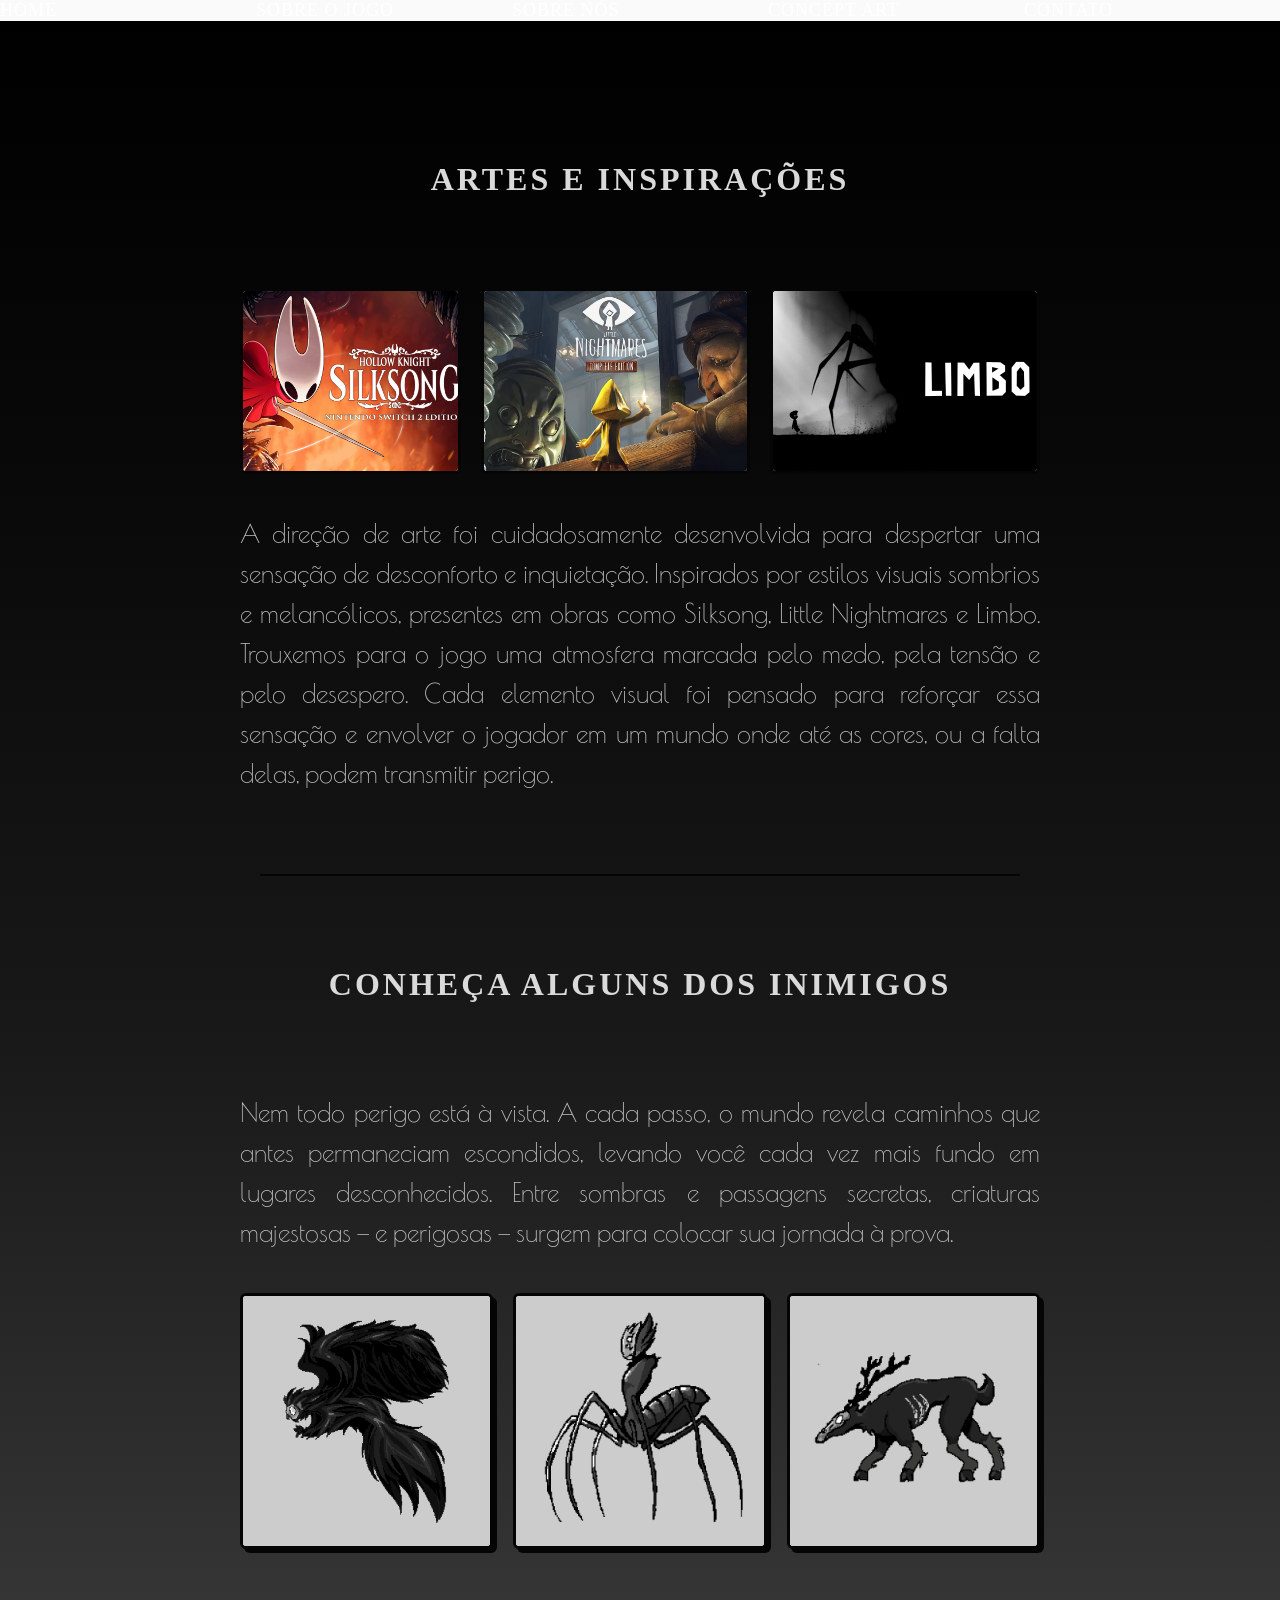
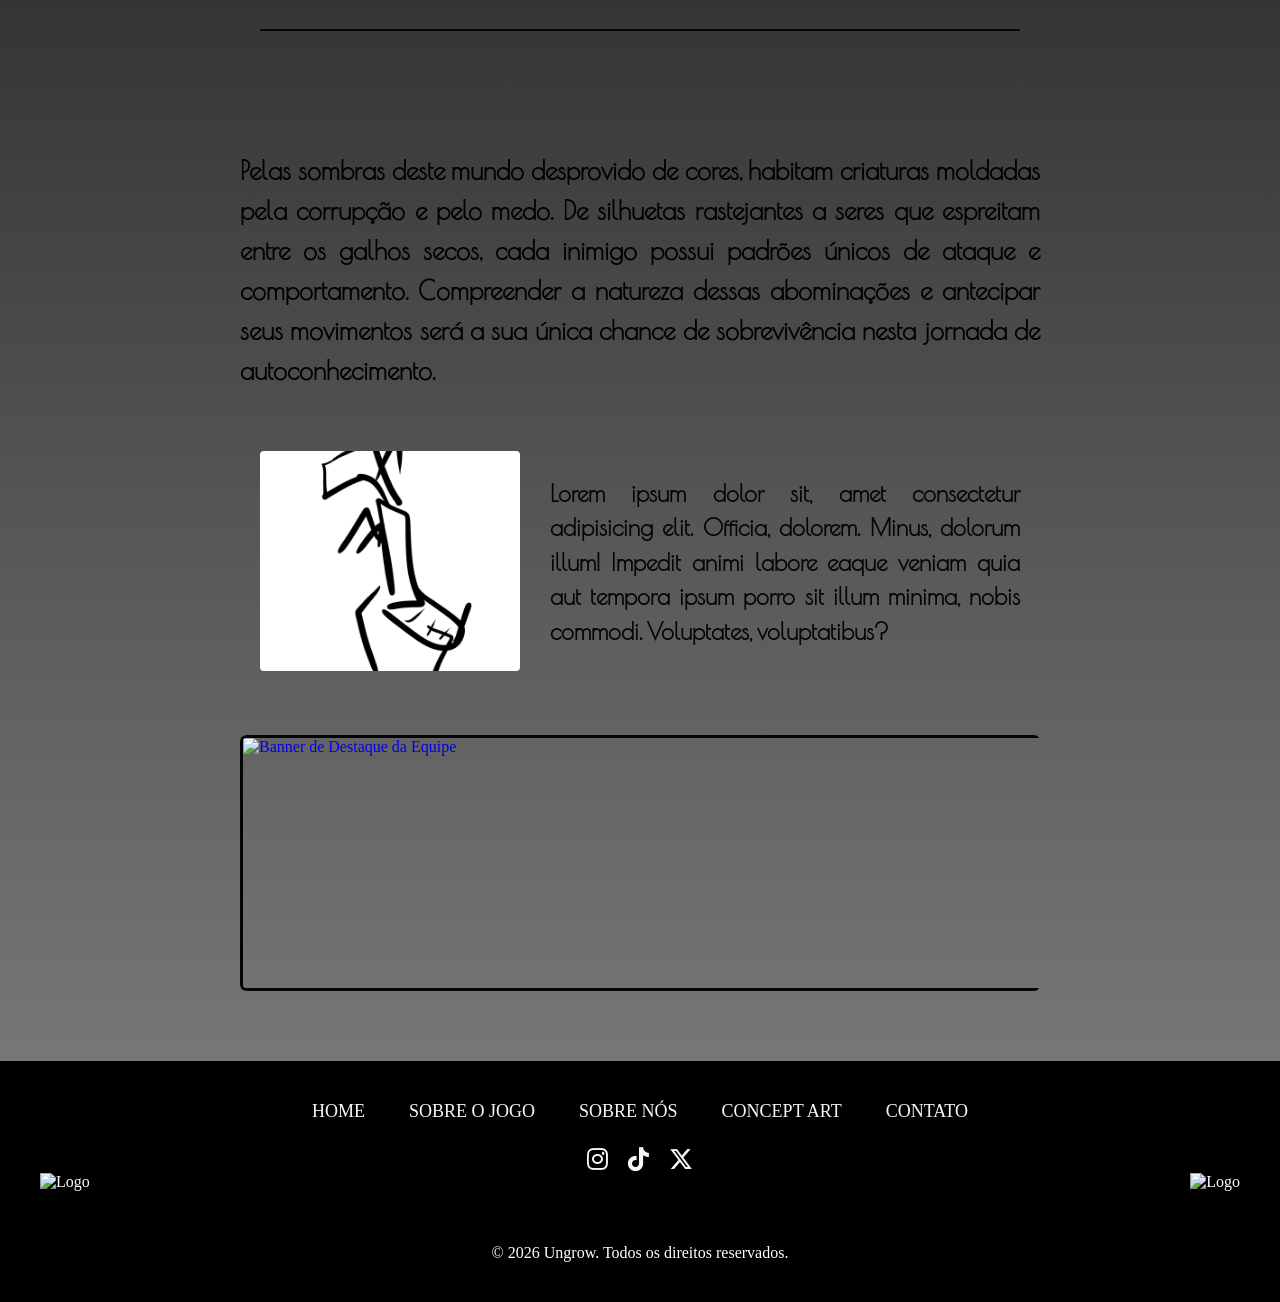
==== commit 1482b43f: "adição de novas imagens" ====
--- a/navegacao/conceptart.html
+++ b/navegacao/conceptart.html
@@ -121,7 +121,7 @@
 
     <!-- SEÇÃO 1: 3 Imagens lado a lado -->
     <section class="grid-tres-imagens sec2">
-      <div class="box-imagem"><img src="../imagens/coruja.PNG" alt="Coruja"></div>
+      <div class="box-imagem"><img src="../imagens/corjura.png" alt="Coruja"></div>
       <div class="box-imagem"><img src="../imagens/BOSSARANHAPIXEL.png" alt="Bossa Aranha Pixel"></div>
       <div class="box-imagem"><img src="../imagens/cervo.png" alt="Cervo"></div>
     </section>
@@ -129,13 +129,21 @@
 
     <div class="divisor-artes"></div>
 
+    <div class="imagem-abaixo-banner">
+  <img
+    src="../../Web-Site-Ungrow/imagens/monstrinhos empilhados export.png"
+    alt=""
+  />
+</div>
+
+<!--
     <div class="quadrados-container">
     <div class="quadradinho"><img src="../imagens/inimigos/1.png" alt=""></div>
     <div class="quadradinho"><img src="../imagens/inimigos/2.png" alt=""></div>
     <div class="quadradinho"><img src="../imagens/inimigos/3.png" alt=""></div>
     <div class="quadradinho"><img src="../imagens/inimigos/4.png" alt=""></div>
     <div class="quadradinho"><img src="../imagens/inimigos/5.png" alt=""></div>
-</div>
+</div>-->
 
     <!-- SEÇÃO 4:  -->
     <section class="bloco-lateral-artes">
@@ -163,13 +171,15 @@
       <section class="banner-destaque-sobrenos">
         <a href="https://store.steampowered.com/app/1030300/Hollow_Knight_Silksong/" class="link-banner-efeito" target="_blank" rel="noopener noreferrer">
         <img
-          src="../../Web-Site-Ungrow/imagens/rascunhos/bannerinsano.webp"
+          src="../../Web-Site-Ungrow/imagens/Sprite-0013.png"
           alt="Banner de Destaque da Equipe"
         />
         </a>
       </section>
 
-    
+      <!--<div><img src="../../Web-Site-Ungrow/imagens/monstrinhos empilhados (emoldurado e sem fundo) export.png" alt="Logo" ></div>-->
+
+
 
   </main>
 
@@ -182,6 +192,7 @@
         <footer>
 
           <img src="../../Web-Site-Ungrow/imagens/logo ungrow branca.png" alt="Logo" class="footer-logo-absoluto">
+          <img src="../../Web-Site-Ungrow/imagens/menino ridiculo.png" alt="Logo" class="footer-menino-absoluto">
 
             <div class="footer-links">
 
--- a/navegacao/styleCA.css
+++ b/navegacao/styleCA.css
@@ -369,6 +369,24 @@
     flex-direction: column; /* Empilha a foto em cima do texto no mobile */
     text-align: center;
   }
+}
+
+/* =========================================
+   MONSTRINhOS EMPILHADOS (IMAGEM ABAIXO DO BANNER)
+========================================= */
+
+.imagem-abaixo-banner {
+  width: 100%;
+  display: flex;
+  justify-content: center;
+  margin-top: 20px;
+  margin-bottom: 40px;
+}
+
+.imagem-abaixo-banner img {
+  width: 750px;
+  height: auto;
+  display: block;
 }
 
 
@@ -483,6 +501,17 @@
   height: auto;
 }
 
+.footer-menino-absoluto {
+  position: absolute;
+  right: 40px;         /* Distância da borda direita da tela */
+  top: 50%;            /* Alinha verticalmente ao centro */
+  transform: translateY(-50%); /* Ajuste fino para o centro vertical perfeito */
+  max-width: 120px;    /* Controle o tamanho da foto aqui */
+  height: auto;
+
+  max-width: 180px;    /* Aumente este valor (ex: 180px, 200px, 250px) */
+  height: auto;
+}
 
 
 .footer-links {
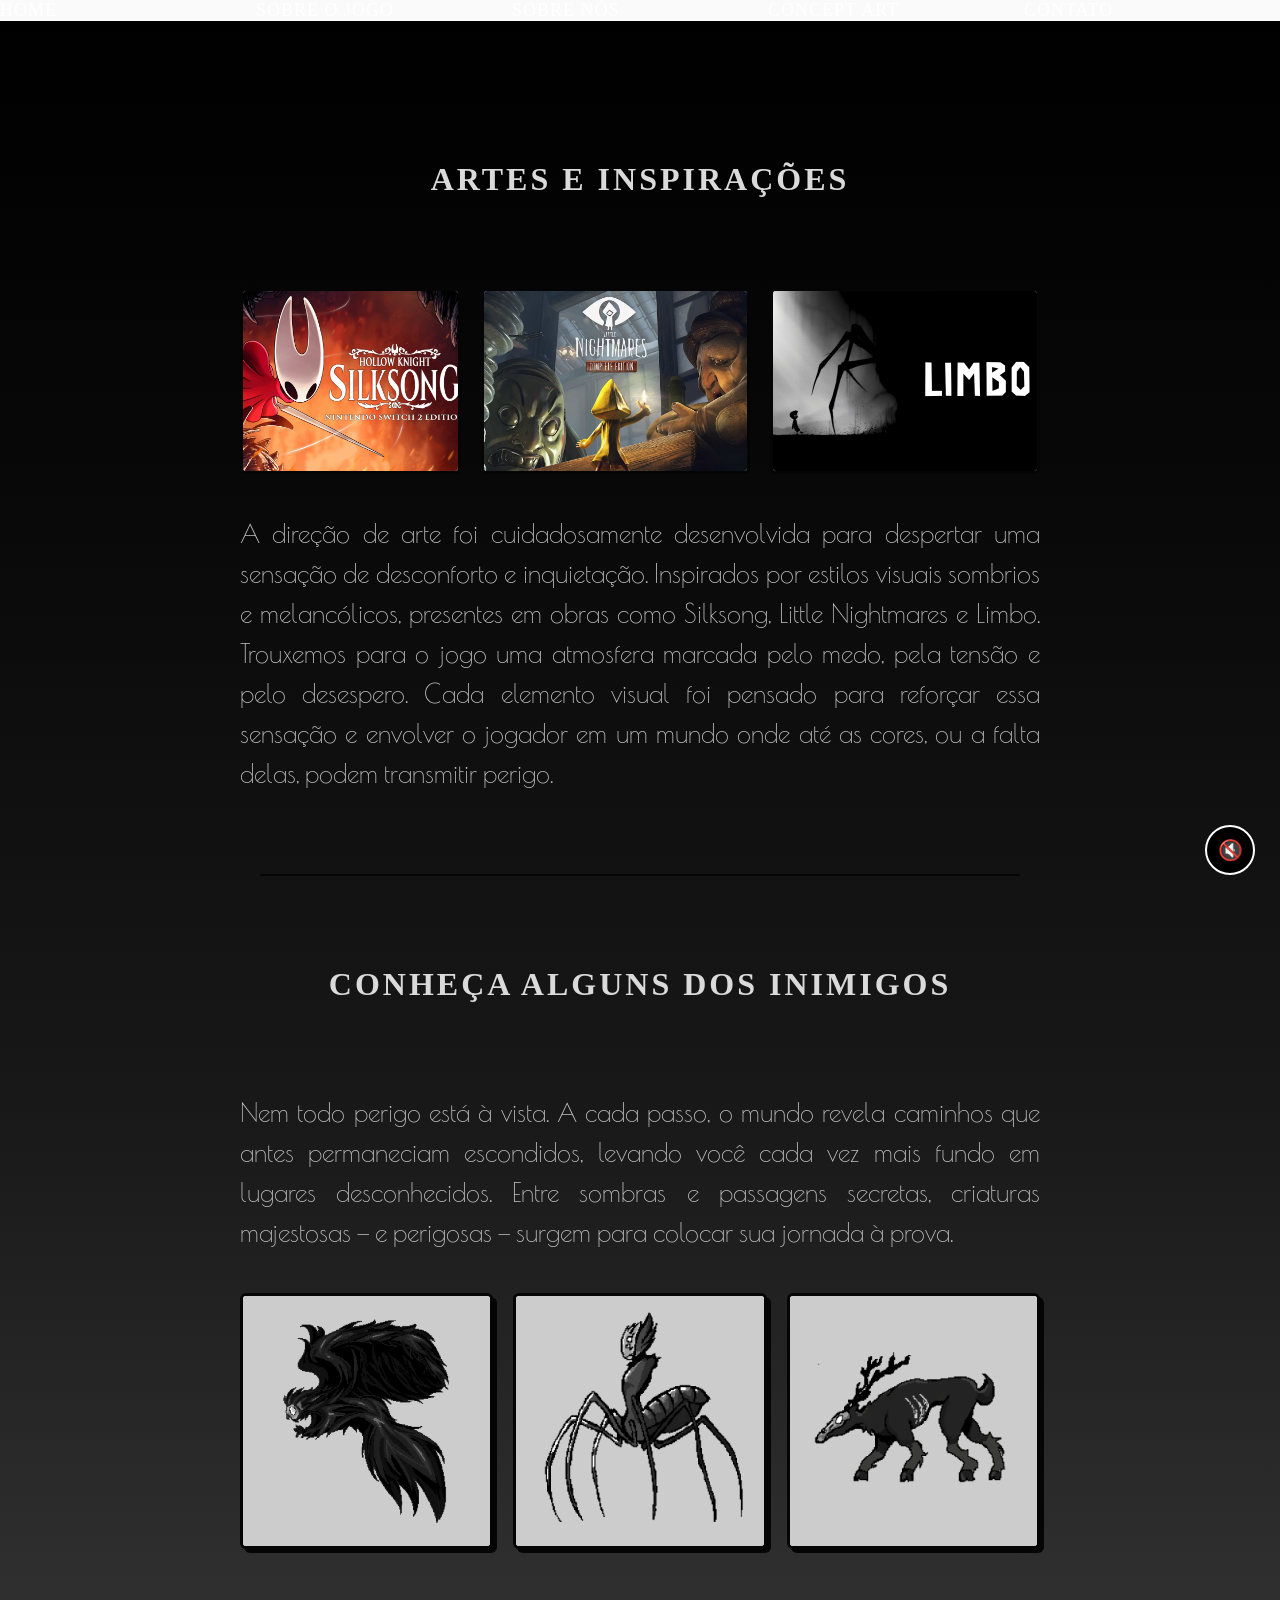
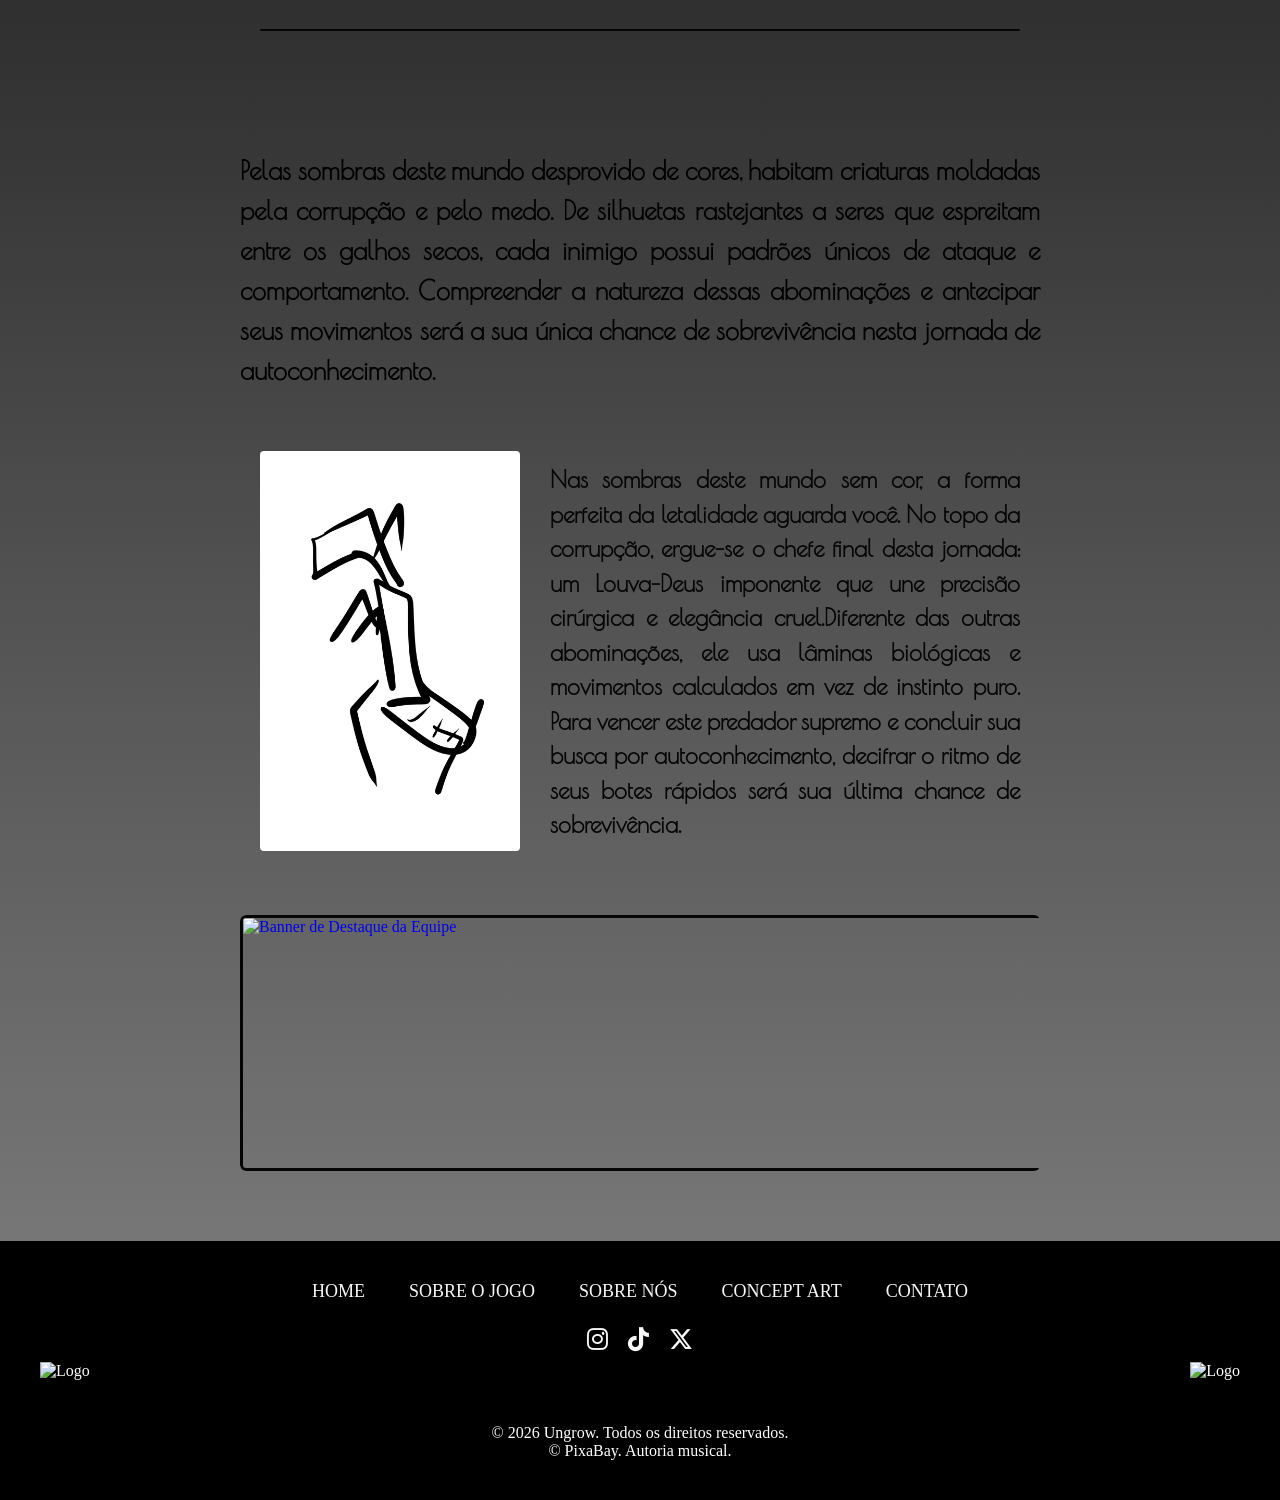
==== commit b45c63a3: "Tudo certinho. Só precisa da arte do louva deus" ====
--- a/navegacao/conceptart.html
+++ b/navegacao/conceptart.html
@@ -163,7 +163,7 @@
   
   <!-- Bloco de Texto à Direita -->
   <div class="card-texto">
-    <p>Lorem ipsum dolor sit, amet consectetur adipisicing elit. Officia, dolorem. Minus, dolorum illum! Impedit animi labore eaque veniam quia aut tempora ipsum porro sit illum minima, nobis commodi. Voluptates, voluptatibus?</p>
+    <p>Nas sombras deste mundo sem cor, a forma perfeita da letalidade aguarda você. No topo da corrupção, ergue-se o chefe final desta jornada: um Louva-Deus imponente que une precisão cirúrgica e elegância cruel.Diferente das outras abominações, ele usa lâminas biológicas e movimentos calculados em vez de instinto puro. Para vencer este predador supremo e concluir sua busca por autoconhecimento, decifrar o ritmo de seus botes rápidos será sua última chance de sobrevivência.</p>
   </div>
 </div>
 
@@ -239,11 +239,73 @@
 
 
             <div class="powered-by">
-                © 2026 Ungrow. Todos os direitos reservados.
+                © 2026 Ungrow. Todos os direitos reservados.<br>
+                © PixaBay. Autoria musical.
             </div>
 
 
           
         </footer>
+
+
+
+
+<!--MUSICA DO SITE-->
+    <audio id="musicaFundo" loop onplay="this.volume=0.1"> 
+        <source src="../audios/leberch-piano-513745.mp3" type="audio/mpeg"> 
+        </audio> 
+
+        <button id="botaoMusica" class="botao-musica">🔊</button> 
+        
+        
+        
+        <script>
+          const musica = document.getElementById("musicaFundo");
+    const botao = document.getElementById("botaoMusica");
+
+
+    // 2. RECUPERA O ESTADO ANTERIOR (Tempo e se estava pausada)
+    const tempoSalvo = localStorage.getItem("musicaTempo");
+    const estavaPausada = localStorage.getItem("musicaPausada");
+
+    if (tempoSalvo) {
+        musica.currentTime = parseFloat(tempoSalvo);
+    }
+
+    // Se o usuário tinha pausado na página anterior, mantém pausado nesta
+    if (estavaPausada === "true") {
+        musica.pause();
+        botao.textContent = "🔇";
+    } else {
+        // Se não estava pausada, tenta dar play (tratando bloqueio do navegador)
+        musica.play().catch(() => {
+            // Se o navegador bloquear o autoplay na mudança de página, o botão avisa
+            botao.textContent = "🔇"; 
+        });
+    }
+
+    // 3. SALVA O TEMPO CONSTANTEMENTE ENQUANTO A MÚSICA TOCA
+    musica.addEventListener("timeupdate", function () {
+        localStorage.setItem("musicaTempo", musica.currentTime);
+    });
+
+    // 4. CONTROLE DO BOTÃO (E salva se o usuário pausou voluntariamente)
+    botao.addEventListener("click", function () {
+        if (musica.paused) {
+            musica.play();
+            botao.textContent = "🔊";
+            localStorage.setItem("musicaPausada", "false");
+        } else {
+            musica.pause();
+            botao.textContent = "🔇";
+            localStorage.setItem("musicaPausada", "true");
+        }
+    });
+        </script>
+
+
+
+
+
 </body>
 </html>
--- a/navegacao/styleCA.css
+++ b/navegacao/styleCA.css
@@ -19,6 +19,11 @@
   font-family: "Ungrow-Regular";
 }
 
+h1{
+  font-family: "Ungrow-Regular";
+  color: #050505;
+  margin: 0;
+}
 
 p{
   font-size: 25px;
@@ -290,7 +295,7 @@
 
 .card-imagem img {
   width: 260px;        /* Defina a largura fixa para a imagem quadrada */
-  height: 220px;       /* Defina a altura fixa */
+  height: 400px;       /* Defina a altura fixa */
   object-fit: cover;   /* Faz a imagem preencher o quadrado sem distorcer */
   border-radius: 4px;  /* Suaviza as bordas da imagem */
 }
@@ -554,3 +559,32 @@
   font-size: 16px;
 }
 
+
+/*==========================
+  BOTÃO DA MUSICA DE FUNDO
+=========================== */
+
+.botao-musica {
+  position: fixed;
+  bottom: 25px;
+  right: 25px;
+
+  width: 50px;
+  height: 50px;
+
+  background-color: #000;
+  color: white;
+
+  border: 2px solid white;
+  border-radius: 50%;
+
+  font-size: 20px;
+
+  cursor: pointer;
+
+  z-index: 9999;
+}
+
+.botao-musica:hover {
+  background-color: #333;
+}
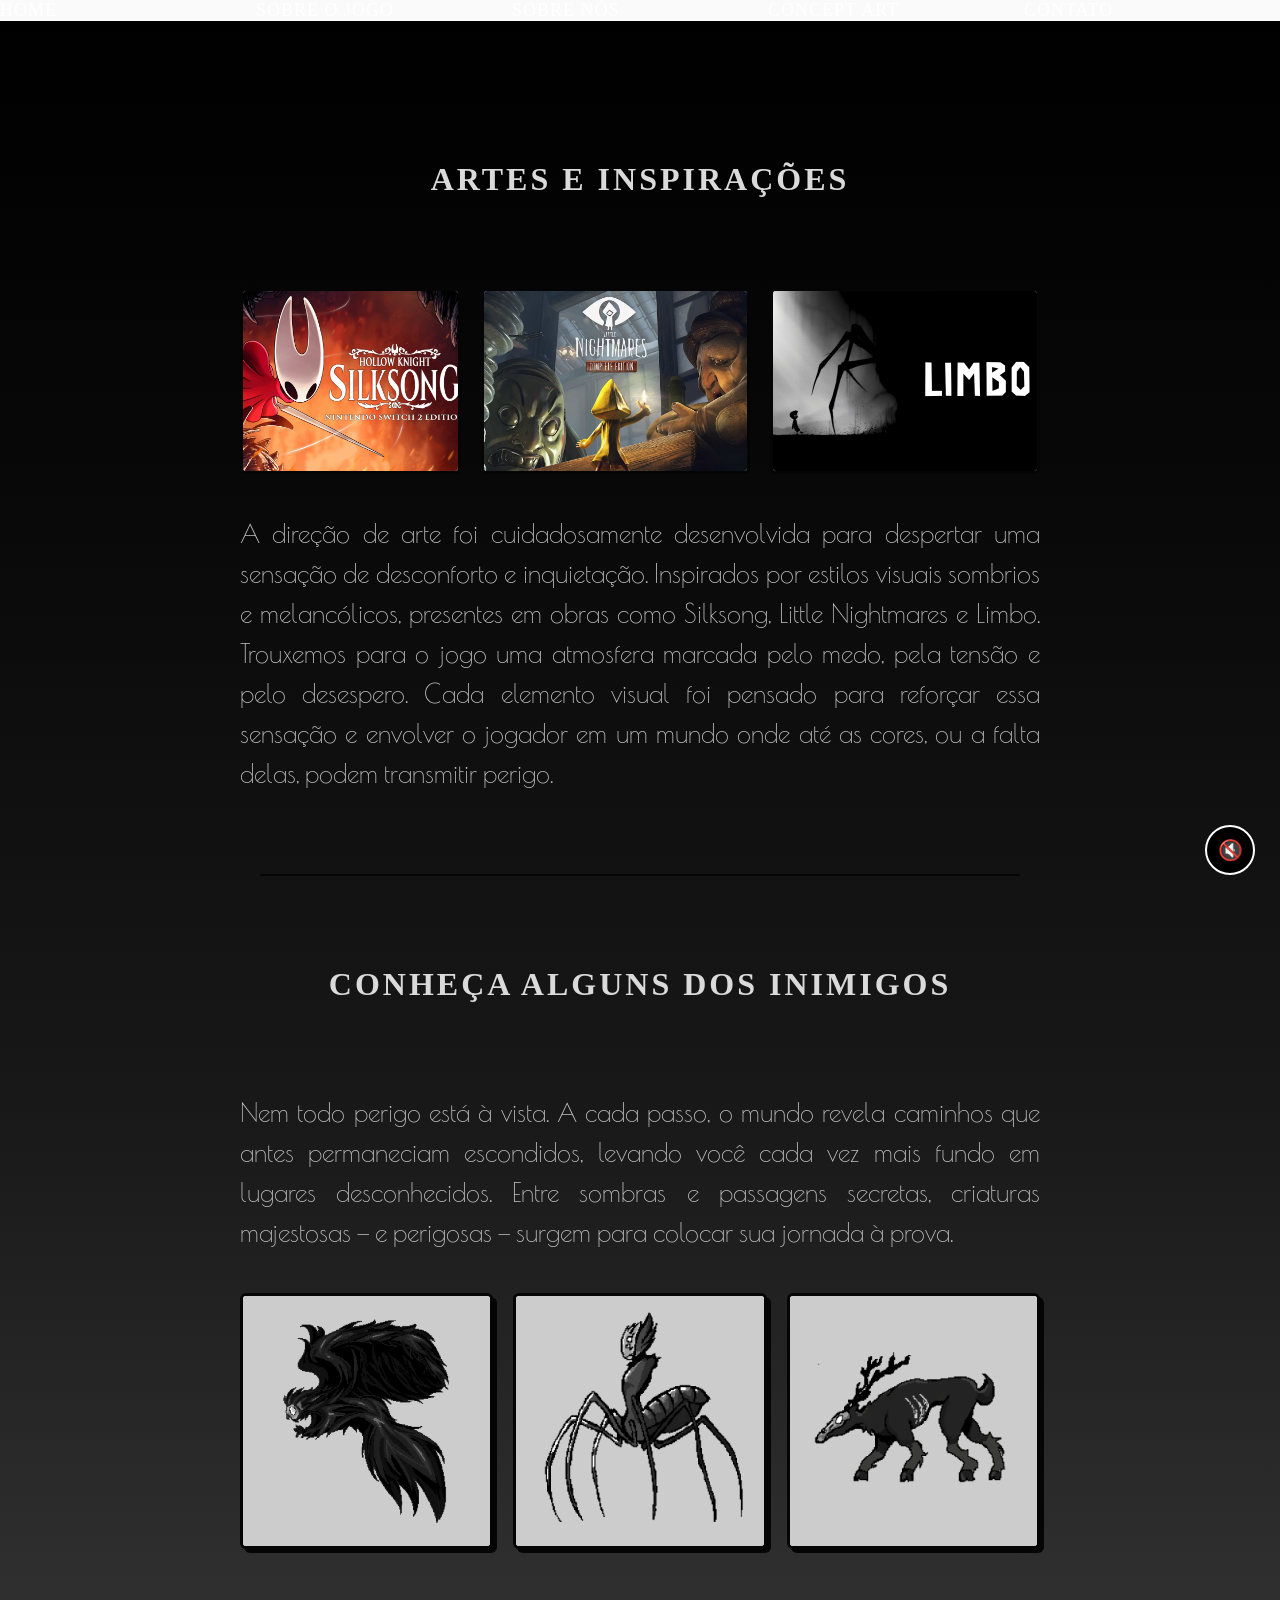
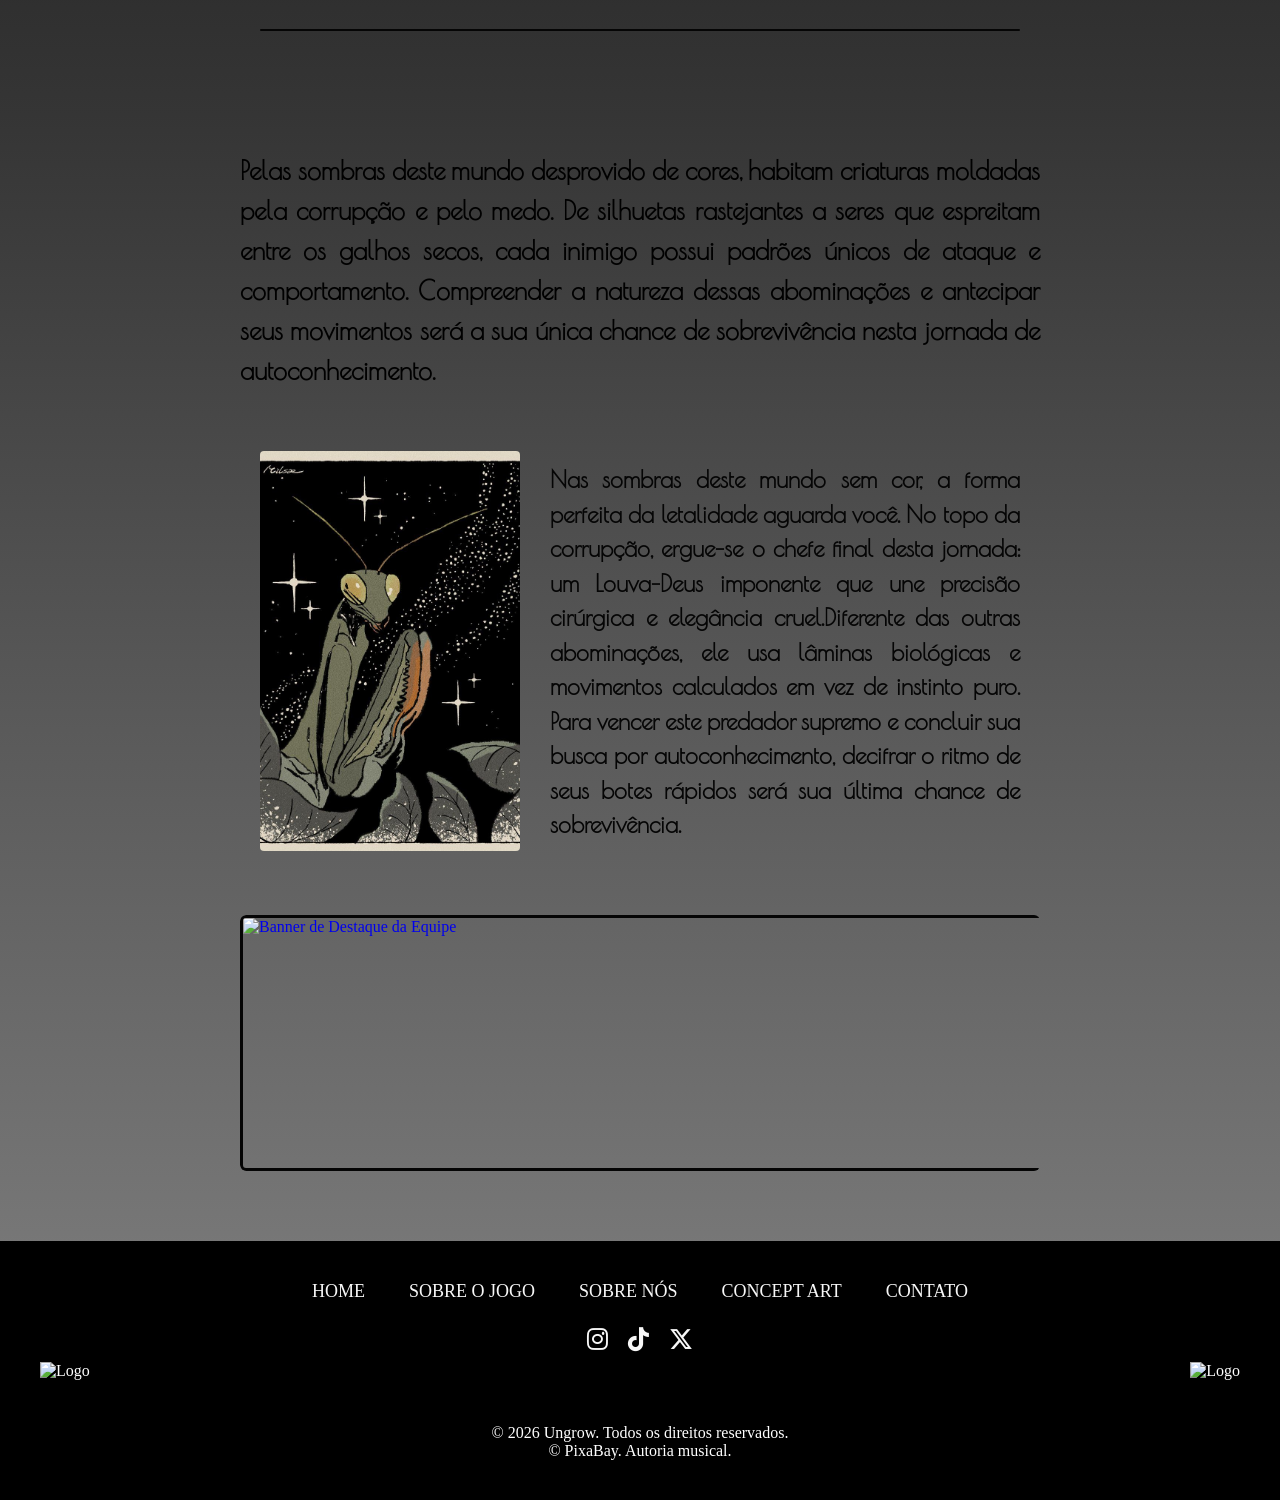
==== commit 4dd24587: "louva deus imagem" ====
--- a/navegacao/conceptart.html
+++ b/navegacao/conceptart.html
@@ -158,7 +158,7 @@
     <div class="card-horizontal">
   <!-- Bloco da Imagem à Esquerda -->
   <div class="card-imagem">
-    <img src="../imagens/rascunhos/louvadeus.webp" alt="Descrição da Imagem">
+    <img src="../imagens/louvadeus.jpg" alt="Descrição da Imagem">
   </div>
   
   <!-- Bloco de Texto à Direita -->
